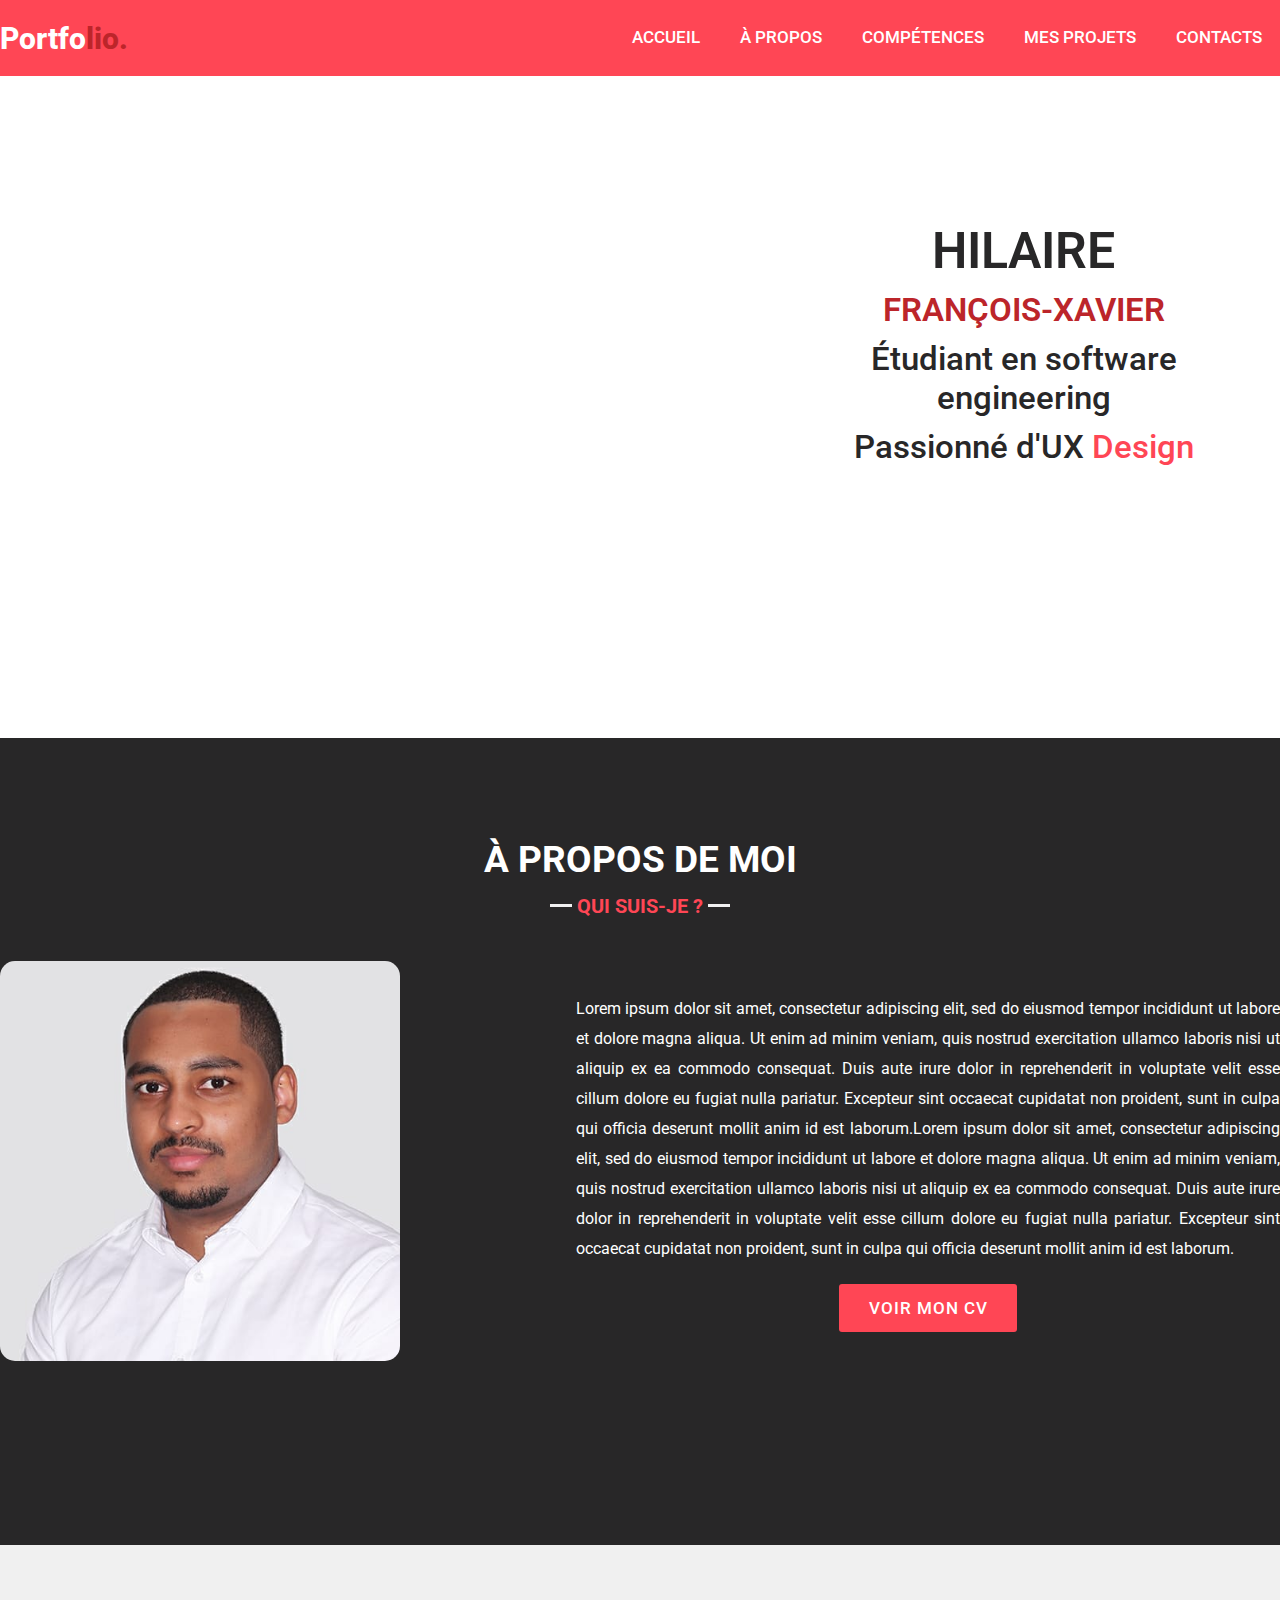
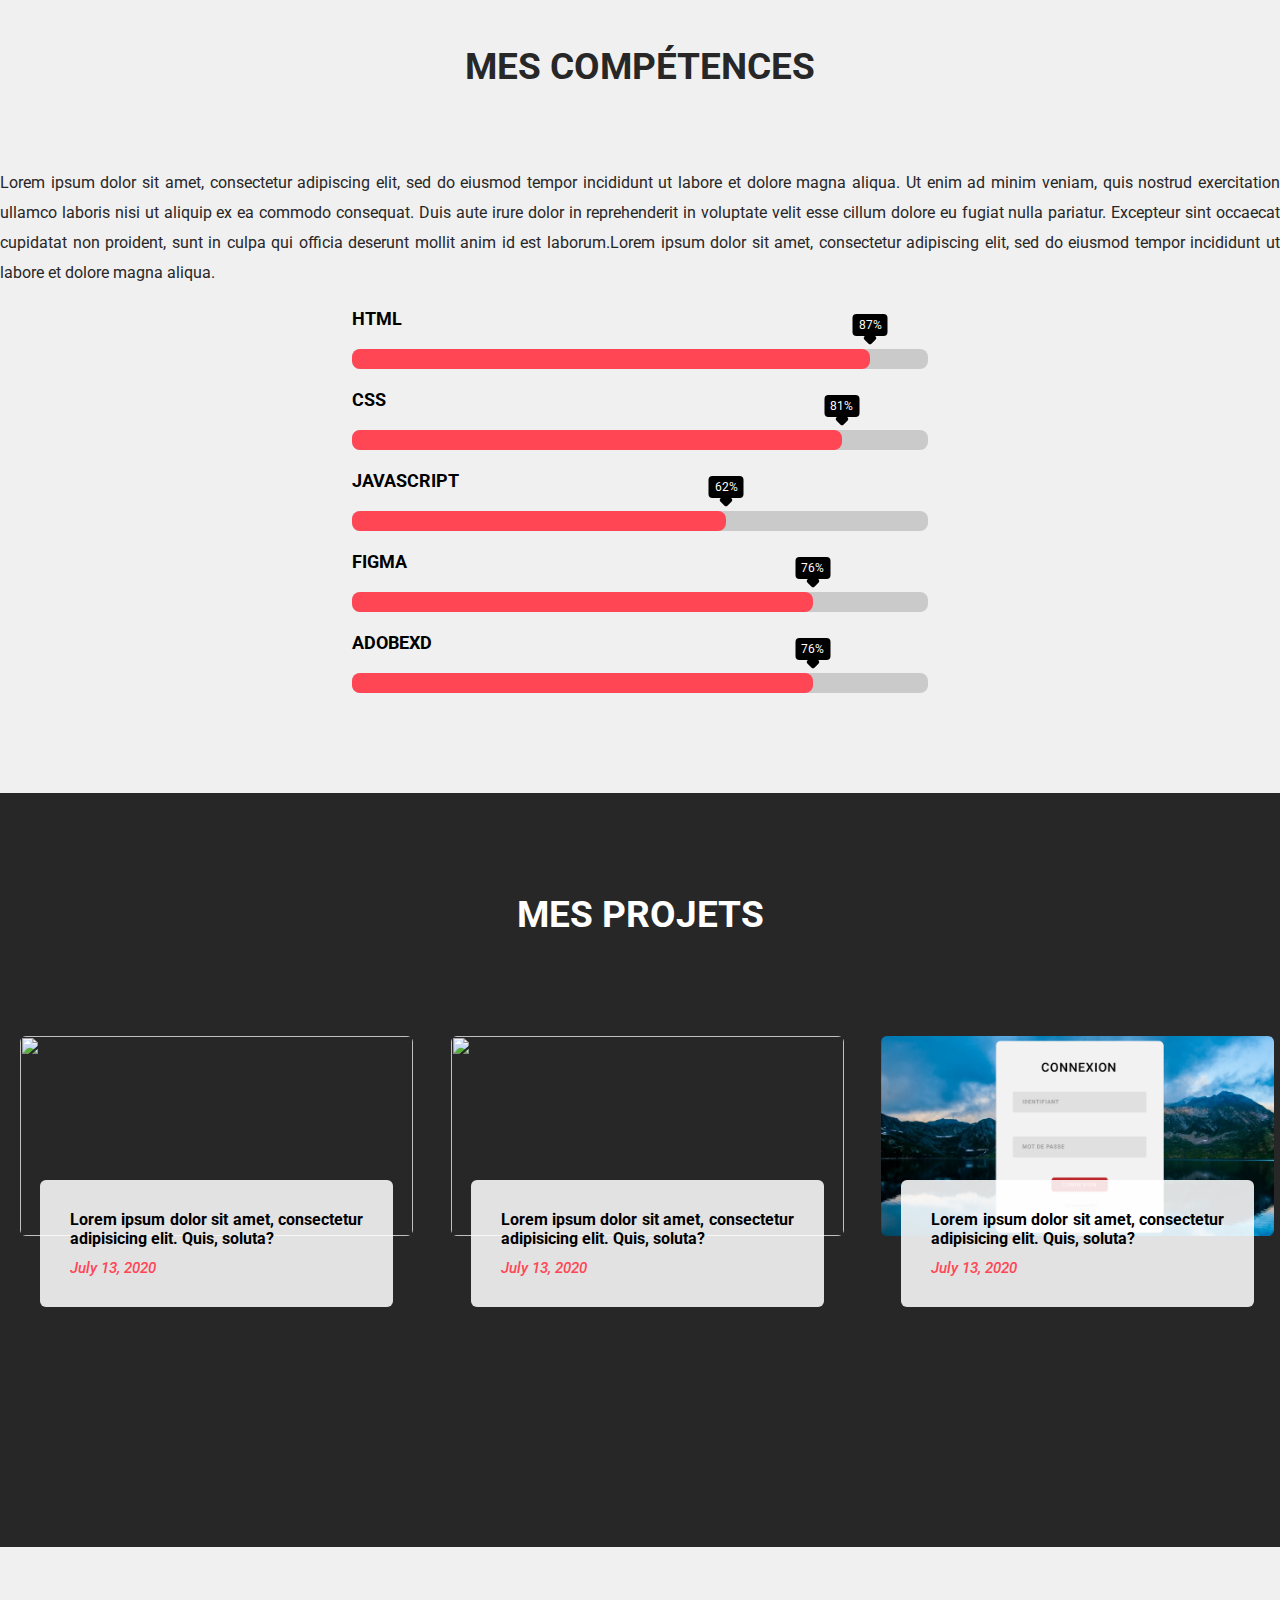
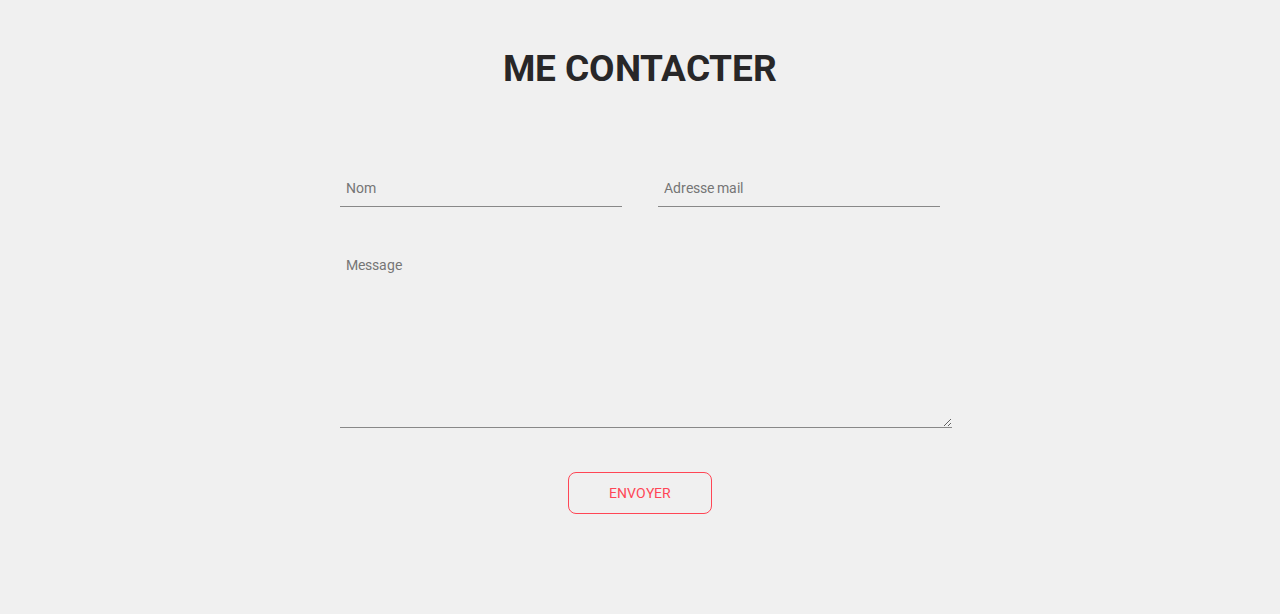
==== full screen video/index.html @ 90a34730 "init" ====
<!DOCTYPE html>
<html lang="en">
<head>
  <meta charset="UTF-8">
  <meta name="viewport" content="width=device-width, initial-scale=1.0">
  <title></title>
  <link rel="stylesheet" href="style.css">
  <link rel="stylesheet" href="https://cdnjs.cloudflare.com/ajax/libs/font-awesome/5.13.0/css/all.min.css">
  <script src="https://code.jquery.com/jquery-3.5.1.js"></script>
</head>
<body>
  <nav class="nav">
    <div class="max">
      <div class="logo"><a href="#">Portfo<span>lio.</span></a></div>
      <div class="menu">
        <ul id="bars">
          <li><a href="#">Accueil</a></li>
          <li><a href="#about">À Propos</a></li>
          <li><a href="#skill">Compétences</a></li>
          <li><a href="#project">Mes projets</a></li>
          <li><a href="#contact">Contacts</a></li>
        </ul> 
    </div>
    <div class="btn-menu"><i class="fas fa-bars"></i></div>
  </nav>

  <section class="wlcm">
    <div class="about-me-content ">
      <div class="col left2">
        <div class="adhd-top-video">
          <div class="adhd-top-video2">
              <iframe src="https://www.youtube.com/embed/MGTggPuKSJE?autoplay=1&mute=1&enablejsapi=1" frameborder="0" allowfullscreen></iframe>
         </div>
        </div>
      </div>
      <div class="col right2">
        <section class="acceuil" id="home">
          <div class="max">
            <div class="content">
              <div class="text-2"><p>Hilaire</p></div>
                  <div class="text-3"><p>François-Xavier</p></div>
                  <div class="text-1"><p>Étudiant en software engineering</p></div>
                  <div class="text-1"><p>Passionné d'UX<span> Design</span></p></div>        
              </div>      
            </div>     
          </div>
        </section>
      </div>
    </div>
  </section>

 
  

    <section class="about-me" id="about">
      <div class="max">
        <h2 class="about-title">à propos de moi</h2>
        <div class="about-me-content">
            <div class="col left"><img class="about-img" src="moi.jpeg"> </div>
            <div class="col right"> 
            <div class="txt">Lorem ipsum dolor sit amet, consectetur adipiscing elit, sed do eiusmod tempor incididunt ut labore et dolore magna aliqua. Ut enim ad minim veniam, quis nostrud exercitation ullamco laboris nisi ut aliquip ex ea commodo consequat. Duis aute irure dolor in reprehenderit in voluptate velit esse cillum dolore eu fugiat nulla pariatur. Excepteur sint occaecat cupidatat non proident, sunt in culpa qui officia deserunt mollit anim id est laborum.Lorem ipsum dolor sit amet, consectetur adipiscing elit, sed do eiusmod tempor incididunt ut labore et dolore magna aliqua. Ut enim ad minim veniam, quis nostrud exercitation ullamco laboris nisi ut aliquip ex ea commodo consequat. Duis aute irure dolor in reprehenderit in voluptate velit esse cillum dolore eu fugiat nulla pariatur. Excepteur sint occaecat cupidatat non proident, sunt in culpa qui officia deserunt mollit anim id est laborum.</div>    
              <a class="btn2" href="https://www.linkedin.com/in/hilaire-francois-xavier-382012174" type="button">Voir mon CV</a>          
            </div>
          </div>      
        </div>     
      </div>
    </section>

     <section class="my-skill" id="skill">
      <div class="max">
        <h2 class="skill-title">Mes compétences</h2>
        
          <div class="txt2">Lorem ipsum dolor sit amet, consectetur adipiscing elit, sed do eiusmod tempor incididunt ut labore et dolore magna aliqua. Ut enim ad minim veniam, quis nostrud exercitation ullamco laboris nisi ut aliquip ex ea commodo consequat. Duis aute irure dolor in reprehenderit in voluptate velit esse cillum dolore eu fugiat nulla pariatur. Excepteur sint occaecat cupidatat non proident, sunt in culpa qui officia deserunt mollit anim id est laborum.Lorem ipsum dolor sit amet, consectetur adipiscing elit, sed do eiusmod tempor incididunt ut labore et dolore magna aliqua.</div></div>
       
        
          <div class="skills">
            <div class="skill">
              <div class="skill-name">HTML</div>
              <div class="skill-bar">
                <div class="skill-per" per="90"></div>
              </div>
            </div>

            <div class="skill">
              <div class="skill-name">CSS</div>
              <div class="skill-bar">
                <div class="skill-per" per="85"></div>
              </div>
            </div>

            <div class="skill">
              <div class="skill-name">Javascript</div>
              <div class="skill-bar">
                <div class="skill-per" per="65"></div>
              </div>
            </div>

            <div class="skill">
              <div class="skill-name">Figma</div>
              <div class="skill-bar">
                <div class="skill-per" per="80"></div>
              </div>
            </div>

            <div class="skill">
              <div class="skill-name">AdobeXD</div>
              <div class="skill-bar">
                <div class="skill-per" per="80"></div>
              </div>
            </div>
          </div>   
        </div>     
    </section>

    <section class="my-project" id="project">
      <div class="max">
        <h2 class="my-project-title">Mes Projets</h2>
        <div class="blog-posts">
          <div class="post">
            <img src="2.png" alt="" class="post-img">
            <div class="post-content">
              <h3 class="my-project-def">Lorem ipsum dolor sit amet, consectetur adipisicing elit. Quis, soluta?</h3>
              <span class="date">July 13, 2020</span>
            </div>
          </div>

          <div class="post">
            <img src="3.png" alt="" class="post-img">
            <div class="post-content">
              <h3 class="my-project-def">Lorem ipsum dolor sit amet, consectetur adipisicing elit. Quis, soluta?</h3>
              <span class="date">July 13, 2020</span>
            </div>
          </div>

          <div class="post">
            <img src="4.png" alt="" class="post-img">
            <div class="post-content">
              <h3 class="my-project-def">Lorem ipsum dolor sit amet, consectetur adipisicing elit. Quis, soluta?</h3>
              <span class="date">July 13, 2020</span>
            </div>
          </div>
        </div>
      </div>
    </section>

    <section class="contact-me" id="contact">
      <div class="max"> 
        <div class="contact-section">
          <div class="inner-width">
            <h2 class="contact-me-title">Me contacter</h2>
            <input type="text" class="name" placeholder="Nom">
            <input type="email" class="email" placeholder="Adresse mail">
            <textarea rows="10" placeholder="Message" class="message"></textarea>
            <button>Envoyer</button>
          </div>
        </div>  

      </div>
    </section>
  <script type="text/javascript" src="script.js"></script>
</body>

</html>
---- full screen video/style.css ----
@import url(http://fonts.googleapis.com/css?family=Roboto:400,100,100italic,300,300ita‌​lic,400italic,500,500italic,700,700italic,900italic,900);
html, body, html * {
  font-family: 'Roboto', sans-serif;
  scroll-behavior: smooth;
}

*{
  margin: 0;
  padding: 0;
  font-family: "Open Sans";
  text-decoration: none;
}

.full-screen{
  width: 100%;
  height: 100vh;
  overflow: hidden;
  display: flex;
  align-items: center;
  justify-content: flex-start;

}

.full-screen video{
  position: absolute;
  left: 0;
  top: 0;
  width: 100%;
  height: 100%;
  object-fit: cover;
  z-index: -1;
  filter: brightness(80%);
}


.nav{
  width: 100%;
  position: fixed;
  background:  #ff4655;
  padding: 15px 0;
  z-index: 1;
}

.nav .max .logo a{
  list-style: none;
  color: #fff;
  font-size:30px;
  font-weight: 800;
}

.nav .menu li{
  list-style: none;
  display: inline-block;
  padding: 12px 18px;
}
.nav .menu li a {
  color: #fff;
  font-size: 17px;
  font-weight: 500;
  text-transform: uppercase;
  text-align: center;
}

.content{
  width: 99%;
  margin-left: auto;
  margin-right: auto;
  margin-top: 20%;
  text-align: center;

}

.wlcm{
  padding-bottom: 6%;
}
.content p{
  padding-top: 10px;
}

.menu ul li::after{
  content: '';
  width:0;
  height: 2px;
  background: #fff;
  display:block;
  margin:auto;
  transition: 1s;
}

.menu ul li:hover:after{
   width: 100%;
}

.nav .max{
  display: flex;
  align-items: center;
  justify-content: space-between;
}

.max{
  max-width: 1300px;
  margin-left: auto;
  margin-right: auto;
}


.acceuil{
  display: flex;
}



.text-1{
  color: #282728;
  
  font-size: 33px;
  font-weight: 500;
}
.text-1  span{
  color: #ff4655
}

.text-2{
  font-size: 50px;
  font-weight: 600;
  text-transform: uppercase;
  color: #282728;
  

}
.logo span{
  color: #BC252A;
}

.text-3{

  font-size: 33px;
  font-weight: 600;
  text-transform: uppercase;
  color: #BC252A;
  

}

.btn-menu{
  color: #fff;
  font-size: 23px;
  cursor: pointer;
  display: none;
}



@media(max-width: 1104px){
  .about-img{
  height: 320px;
  width: 320px;
   
  }

}

@media(max-width: 1120px){

  .btn-menu{
  display: block;
  z-index: 999;
  }
  .btn-menu i.active:before{
    content: "\f00d";
  }

  .nav .menu{
    position: fixed;
    background: #ff4655;
    height: 100vh;
    width: 100%;
    left: -100%;
    top: 0;
    text-align: center;
    padding-top: 80px;
    transition:0.6s ease-in-out;
  }

  .nav .menu.active{
    left: 0;
  }

  .nav .menu li{
    display: block;
  }

  .nav .menu li a {
    display: inline-block;
    margin: 20px 0;
    font-size: 25px;
  }

  .acceuil .content .text-1{

    font-size: 20px;

  }

  .acceuil .content .text-2{

    font-size: 35px;
    
  }

  .acceuil .content .text-3{
    font-size: 20px;
  }

  .about-me .about-me-content .col{
    width: 100%;
  }
  .max{
    max-width: 800px;
  }

  .about-me .about-me-content .left{
    display: flex;
    justify-content: center;
    margin: 0 auto 60px;

  }

   .about-me .about-me-content .right{
   flex: 100%;
  }

    .left2{
    display: flex;
    justify-content: center;
    margin: 20% auto 60px;

  }

  .right2{
   flex: 100%;
  }

  .content{
    margin-top:-20%;
  }




}


@media(max-width: 946px){

  .max{
    padding: 0 50px;
  }


}



@media(max-width: 687px){
  .acceuil .content .text-1{

    font-size: 17px;

  }

  .acceuil .content .text-2{

    font-size: 25px;
    
  }

  .acceuil .content .text-3{
    font-size: 17px;
  }  

}

.about-me{
  padding: 100px 0px;
  background-color: #282728
}

.about-me .about-title{
  position: relative;
  text-align: center;
  text-transform: uppercase;
  font-size: 37px;
  color: #fff;
  margin-bottom: 60px;
  padding-bottom: 20px;

}



.about-me .about-title::before{

  content: '';
  position: absolute;
  bottom: -6px;
  left: 50%;
  width: 180px;
  height: 3px;
  background: #F0F0F0;
  transform: translate(-50%);
}

@media(max-width: 411px){
  .about-me .about-title::before{
    bottom: 2px;
  }

}
.about-me .about-title::after{
  top: 80%;
  content: 'qui suis-je ?';
  position: absolute;
  bottom: -15px;
  left: 50%;
  font-size: 20px;
  color: #ff4655;
  padding: 5px;
  background: #282728;
  transform: translate(-50%);
}
.about-img{
  height: 400px;
  width: 400px;
  object-fit: cover;
  border-radius: 15px;
}

.about-me-content{
  display: flex;
  flex-wrap: wrap;
  justify-content: space-between;
  align-items: center;
  padding-bottom: 80px;
}

.left{
  width: 45%;
}
.right{
  width: 55%;
}

.left2{
  width: 60%;
}
.right2{
  width: 40%;
}

.txt{
  color: #fff;
  text-align: justify;
  line-height: 30px;
}

.txt2{
  color: #282728;
  text-align: justify;
  line-height: 30px;
}

.btn2 {
 
  margin-top: 20px;
  width: 150px;
  margin-right: auto;
  margin-left: auto;
  padding: 13px;
  font-size: 17px;
  font-weight: 500;
  letter-spacing: 1px;
  display: block;
  text-align: center;
  text-transform: uppercase;
  background-color: #ff4655;
  border: 1px solid transparent;
  color: #fff;
  -webkit-border-radius: 3px;
  border-radius: 3px;
  -webkit-transition: all 0.3s ease-in-out;
  -moz-transition: all 0.3s ease-in-out;
  transition: all 0.7s ease-in-out;
  outline: none;
  cursor: pointer;
}

.btn2:hover {
  background-color: #282728;
  color: #ff4655;
  border-color: #ff4655;
}


.my-skill{
  padding: 100px 0px;
  background-color: #F0F0F0;
}

.my-skill .skill-title{
  position: relative;
  text-align: center;
  text-transform: uppercase;
  font-size: 37px;
  color: #282728;
  margin-bottom: 60px;
  padding-bottom: 20px;

}

.skills{
  width: 45%;
  margin-right: auto;
  margin-left: auto;
  padding: 0 60px;
}

.skill-name{
  font-size: 18px;
  font-weight: 700;
  text-transform: uppercase;
  margin: 20px 0;
}

.skill-bar{
  height: 20px;
  background: #cacaca;
  border-radius: 8px;
}

.skill-per{
  height: 20px;
  background-color: #ff4655;
  border-radius: 8px;
  width: 0;
  transition: 1s linear;
  position: relative;
}

.skill-per::before{
  content: attr(per);
  position: absolute;
  padding: 4px 6px;
  background-color: #000;
  color: #fff;
  font-size: 12px;
  border-radius: 4px;
  top: -35px;
  right: 0;
  transform: translateX(50%);
}

.skill-per::after{
  content: '';
  position: absolute;
  width: 10px;
  height: 10px;
  background-color: #000;
  top: -16px;
  right: 0;
  transform: translateX(50%) rotate(45deg);
  border-radius: 2px;
}



.blog-posts{
  width: 98%;
  margin-left: auto;
  margin-right: auto;
  padding: 20px;
  padding-bottom: 80px;
  display: flex;
  justify-content: space-between;
  flex-wrap: wrap;
  cursor: pointer;
}

.post{
  width: calc(33.333% - 25px);
  overflow: hidden;
}

.post-img{
  width: 100%;
  height: 200px;
  border-radius: 6px;
  transition: .3s linear;
}

.post-content{
  background-color: #ffffffdd;
  margin: 0 20px;
  padding: 30px;
  border-radius: 6px;
  transform: translateY(-60px);
  transition: .3s linear;
}

.post-content h3{
  font-size: 16px;
  margin-bottom: 10px;
}

.date{
  font-size: 15px;
  font-style: italic;
  font-weight: 500;
  color: #FF4655;
}

.post:hover .post-img{
  transform: translateY(20px);
}

.post:hover .post-content{
  transform: translateY(-80px);
}

@media screen and (max-width: 1200px){
  .blog-posts{
    justify-content: center;
  }
  .post{
    width: min(600px, 100%);
  }
  .post-img{
  height: 300px;

  }

}


.my-project{
  padding: 100px 0px;
  background-color: #282728;
}

.my-project .my-project-title{
  position: relative;
  text-align: center;
  text-transform: uppercase;
  font-size: 37px;
  color: #fff;
  margin-bottom: 60px;
  padding-bottom: 20px;

}

.my-project-def{
  text-align: justify;
}



.contact-me{
  background-color: #f0f0f0;

}

.contact-section{
  padding: 100px 0;
  text-align: center;
}

.inner-width{
  max-width: 600px;
  margin: auto;
  padding: 0 20px;
}

.contact-section h2{
  position: relative;
  text-align: center;
  text-transform: uppercase;
  font-size: 37px;
  color: #282728;
  margin-bottom: 60px;
  padding-bottom: 20px;
}

.name,.email,.message{
  background: none;
  border:none;
  outline: none;
  border-bottom: 1px solid;
  color: #888;
  padding: 10px 6px;
  font-size: 14px;
  margin-bottom: 40px;
}

.name{
  float: left;
  width: 270px;
}

.email{
  float: right;
  width: 270px;
}

.message{
  min-width: 100%;
  max-width: 100%;
}


.contact-section button{
  background: none;
  color: #ff4655;
  border: 1px solid #ff4655;
  padding: 12px 40px;
  border-radius: 8px;
  text-transform: uppercase;
  font-size: 14px;
  transition: 0.4s linear;
  cursor: pointer;
}

.contact-section button:hover{
  background: #ff4655;
  color: #fff;
}


@media screen and (max-width:600px){
  .name,.email{
    width: 100%;
  }
}


.adhd-top-video {
    width: 100%;
    height: 100%;
    max-width: 1034px;
    max-height: 543px;
    padding-top: 5%;
    margin: 0 auto;
}
.adhd-top-video .adhd-top-video2 {
    position: relative;
    padding-top: 25px;
    padding-bottom: 67.5%;
    height: 0;
}
.adhd-top-video iframe {
    box-sizing: border-box;
    background: url(https://www.adhdcentre.co.uk/wp-content/uploads/2018/02/macbook.png) center center no-repeat;
    background-size: contain;
    padding: 11.9% 15.5% 14.8%;
    position: absolute;
    top: 0;
    left: 0;
    width: 100%;
    height: 100%;
}
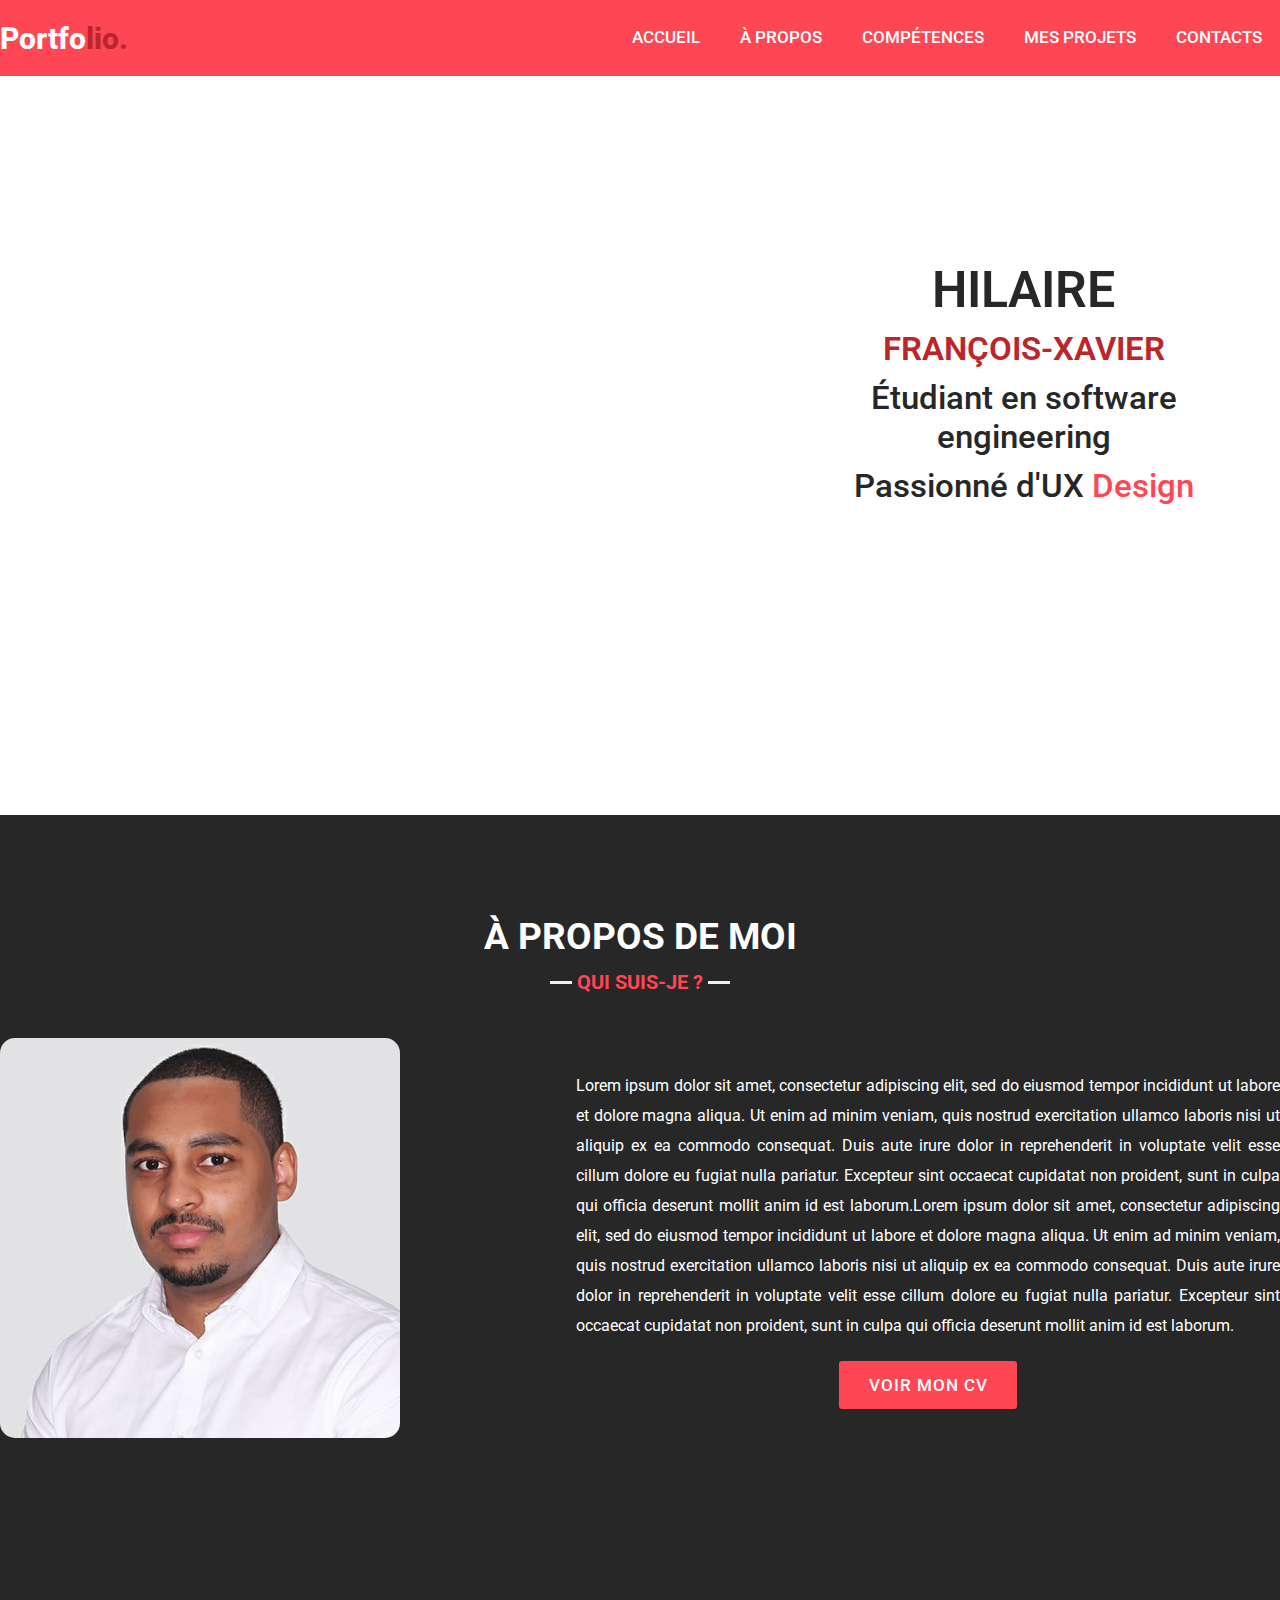
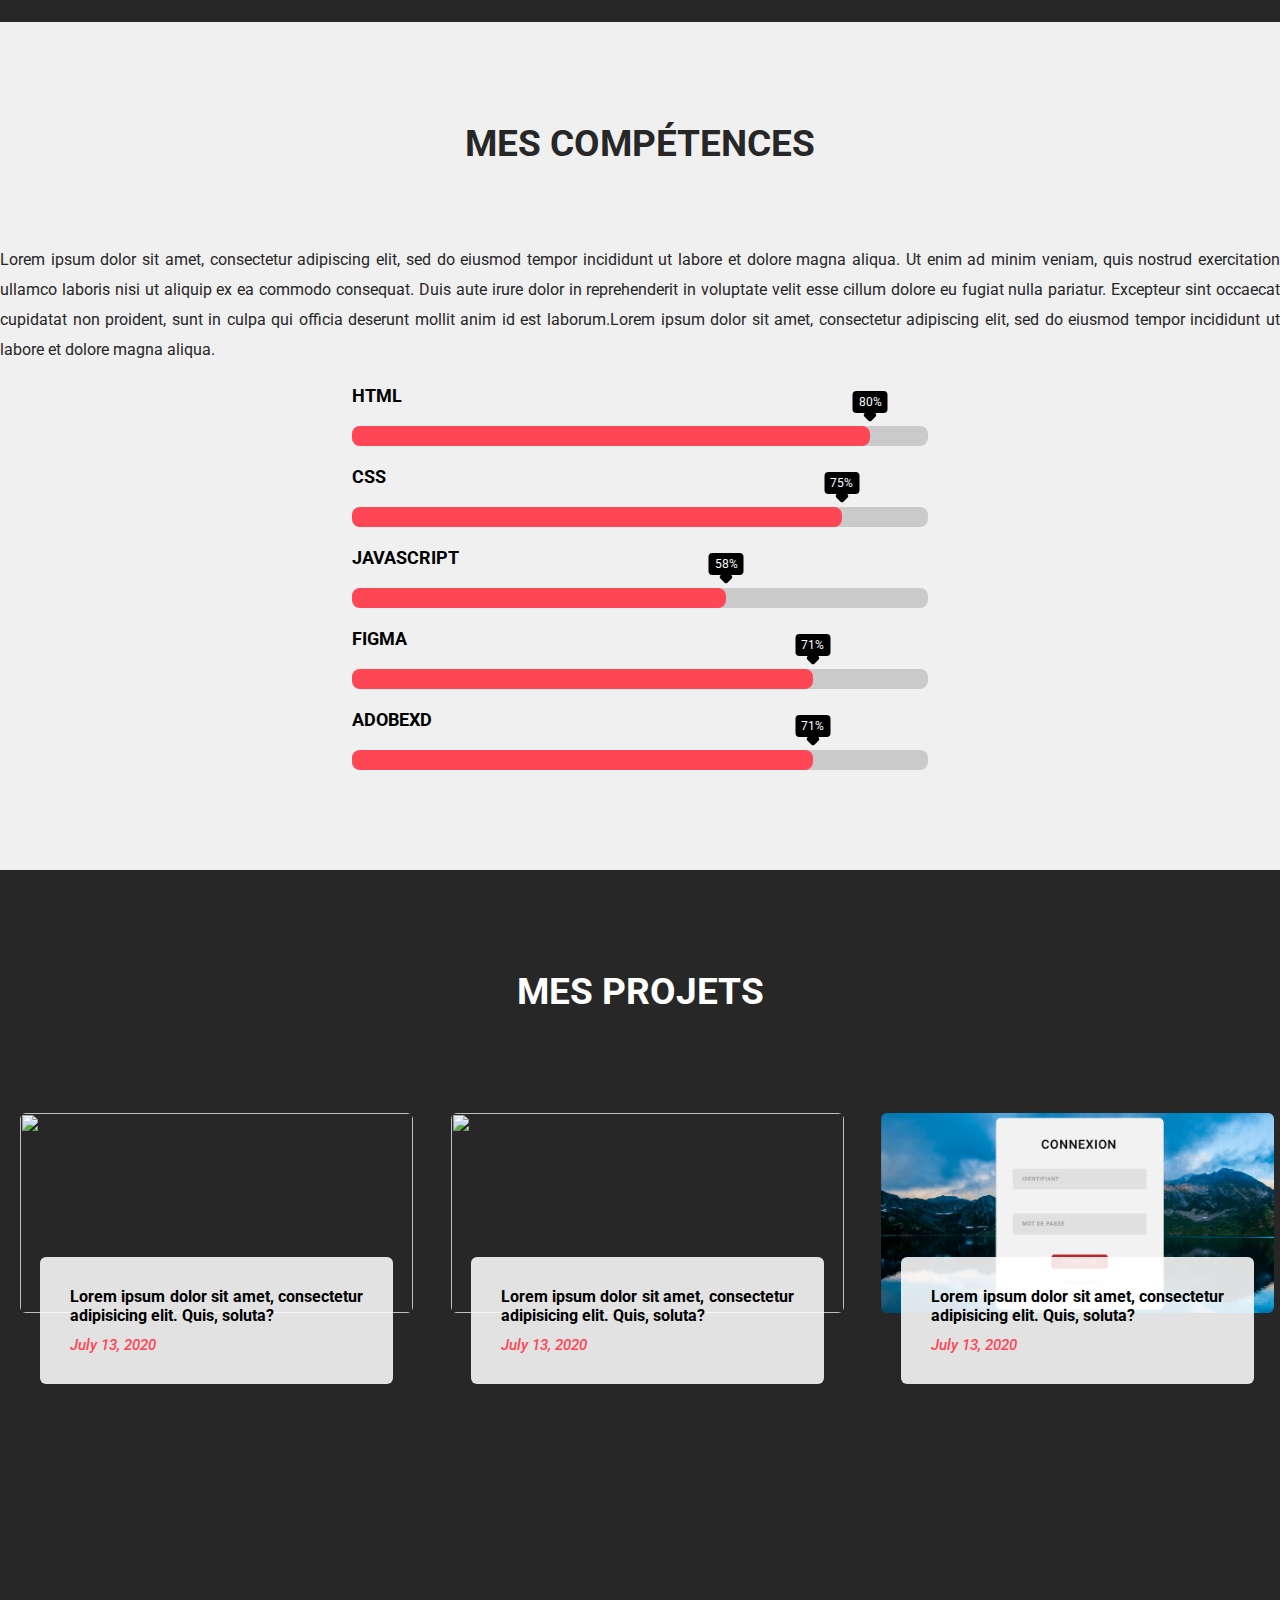
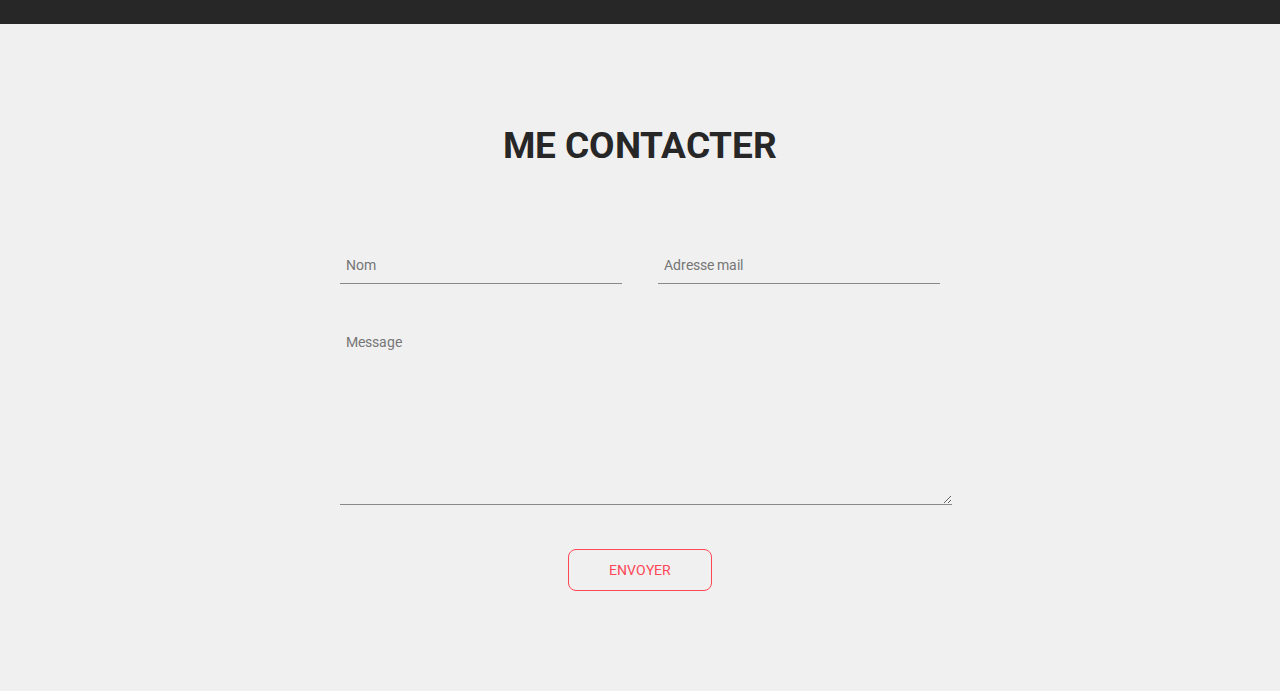
==== commit 6af955c4: "title" ====
--- a/full screen video/index.html
+++ b/full screen video/index.html
@@ -1,9 +1,9 @@
 <!DOCTYPE html>
-<html lang="en">
+<html lang="fr">
 <head>
   <meta charset="UTF-8">
   <meta name="viewport" content="width=device-width, initial-scale=1.0">
-  <title></title>
+  <title>HILAIRE François-Xavier</title>
   <link rel="stylesheet" href="style.css">
   <link rel="stylesheet" href="https://cdnjs.cloudflare.com/ajax/libs/font-awesome/5.13.0/css/all.min.css">
   <script src="https://code.jquery.com/jquery-3.5.1.js"></script>
--- a/full screen video/style.css
+++ b/full screen video/style.css
@@ -233,7 +233,7 @@
     .left2{
     display: flex;
     justify-content: center;
-    margin: 20% auto 60px;
+    margin: 10% auto 60px;
 
   }
 
@@ -647,7 +647,7 @@
     height: 100%;
     max-width: 1034px;
     max-height: 543px;
-    padding-top: 5%;
+    padding-top: 15%;
     margin: 0 auto;
 }
 .adhd-top-video .adhd-top-video2 {
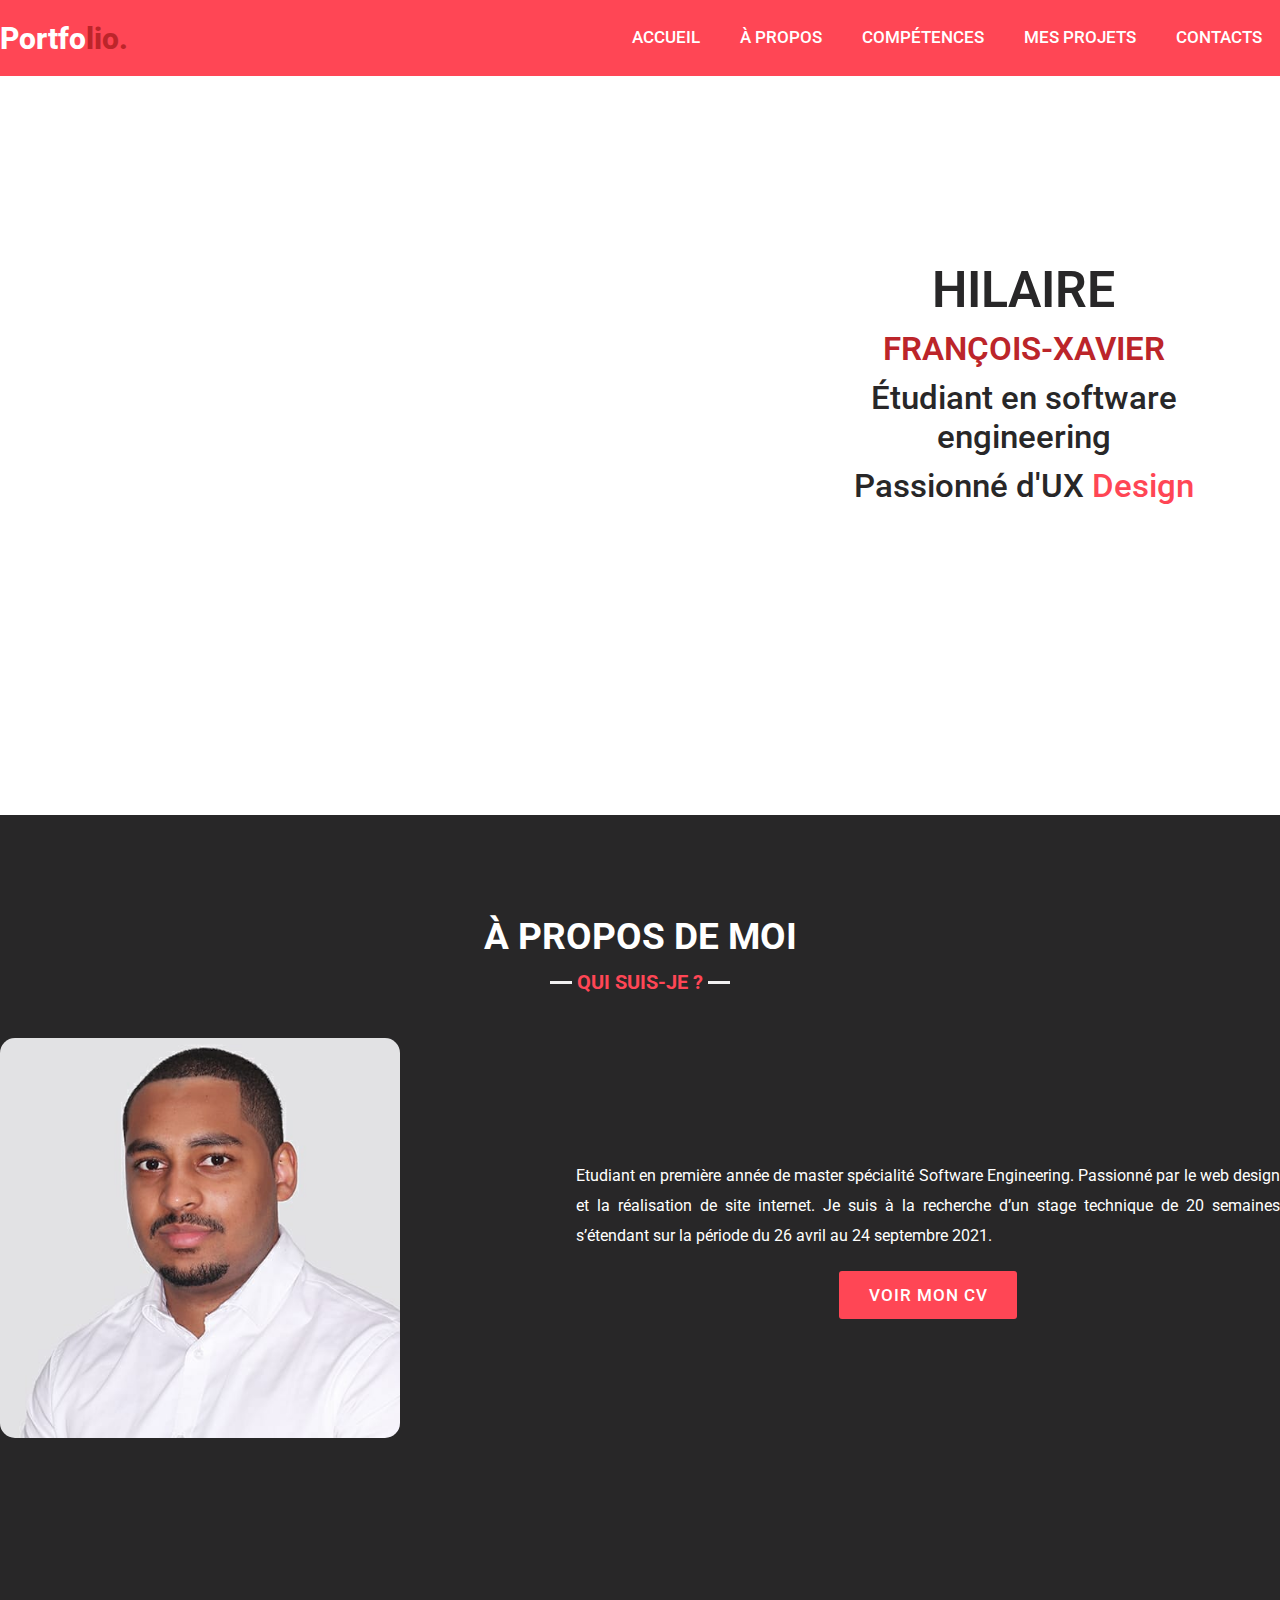
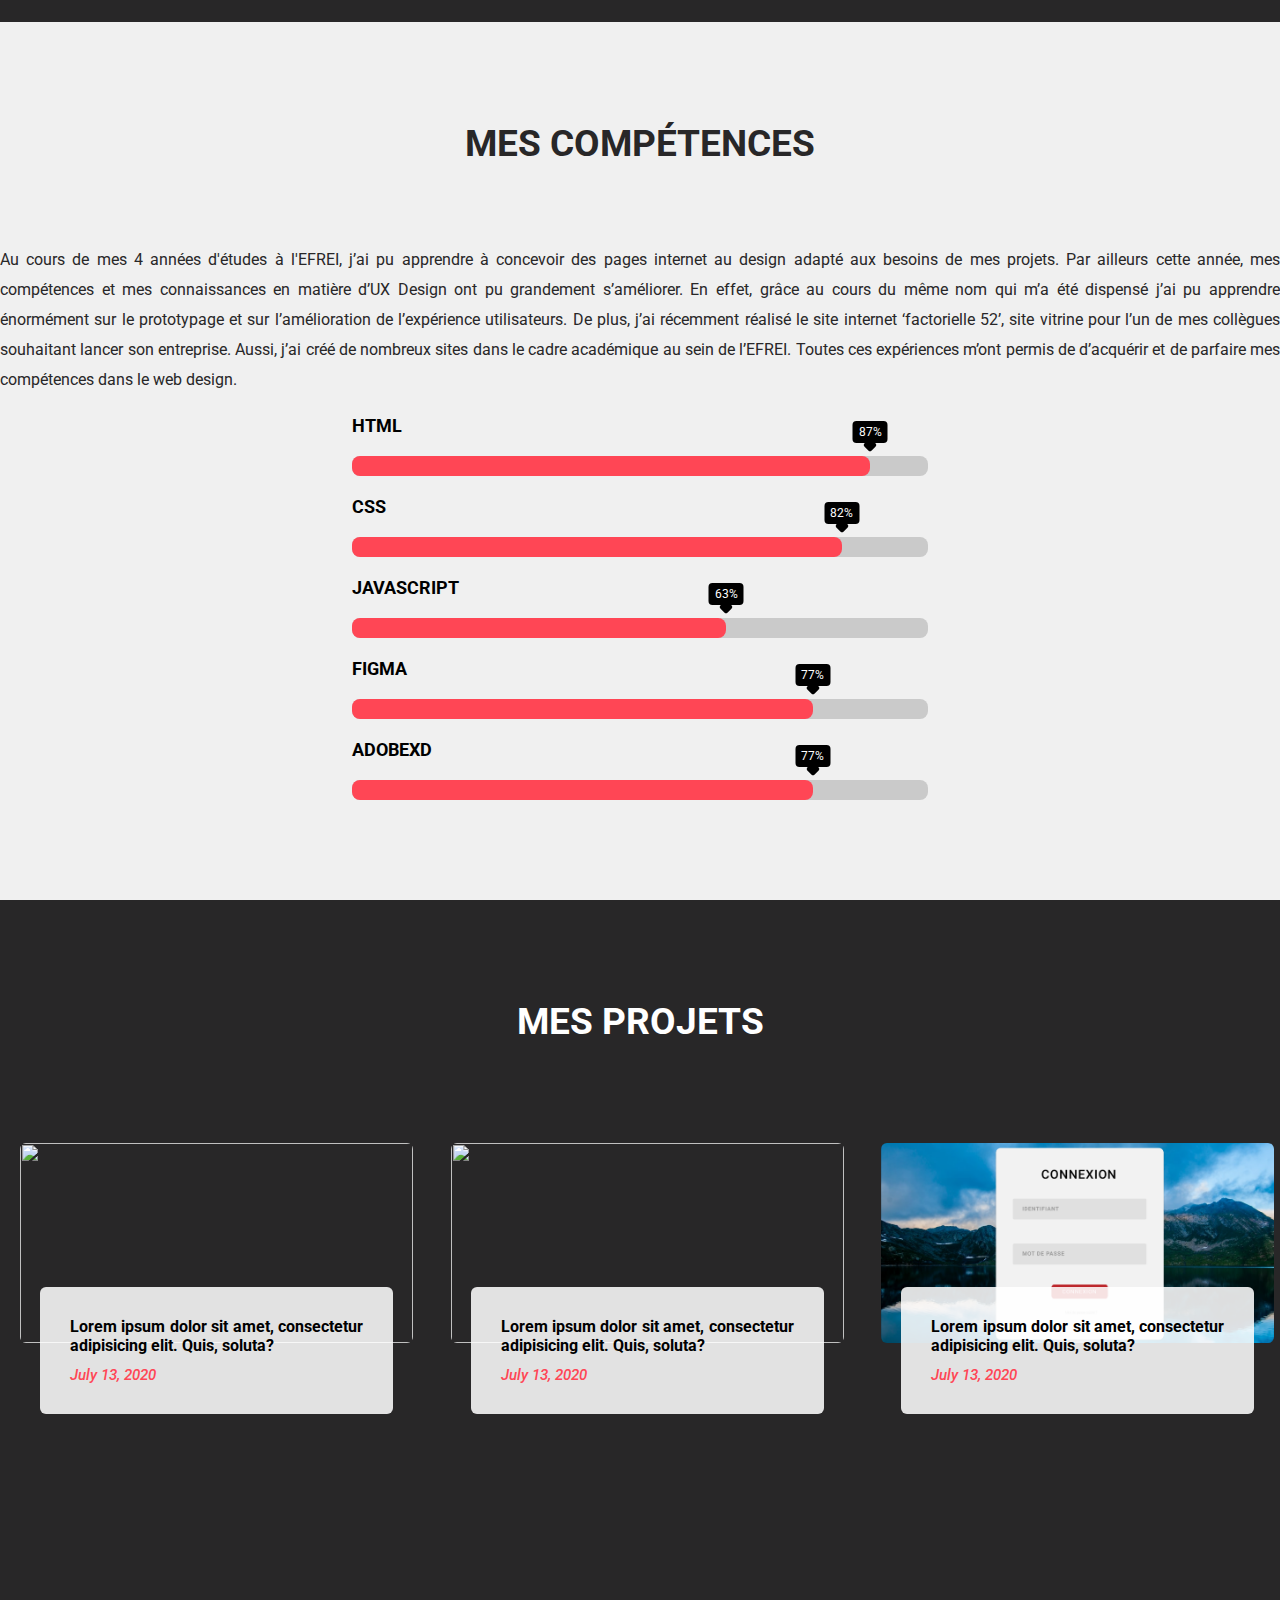
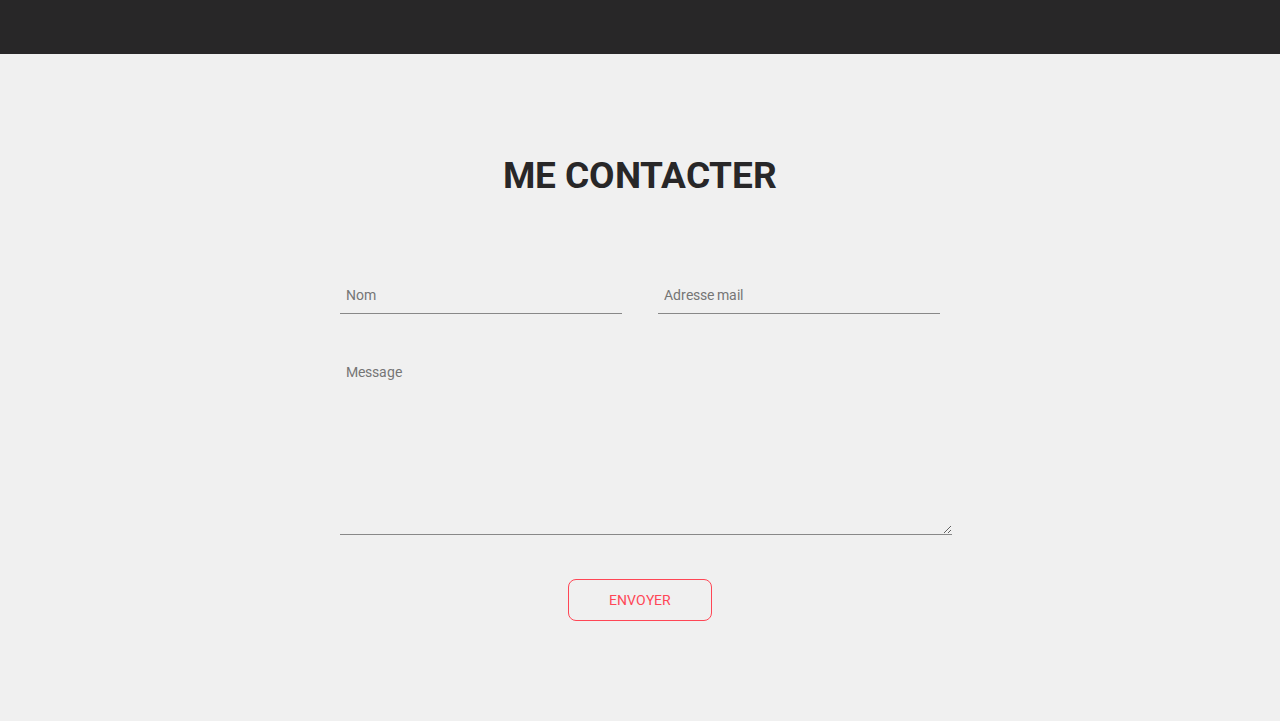
==== commit c0e8c37d: "add text" ====
--- a/full screen video/index.html
+++ b/full screen video/index.html
@@ -58,7 +58,7 @@
         <div class="about-me-content">
             <div class="col left"><img class="about-img" src="moi.jpeg"> </div>
             <div class="col right"> 
-            <div class="txt">Lorem ipsum dolor sit amet, consectetur adipiscing elit, sed do eiusmod tempor incididunt ut labore et dolore magna aliqua. Ut enim ad minim veniam, quis nostrud exercitation ullamco laboris nisi ut aliquip ex ea commodo consequat. Duis aute irure dolor in reprehenderit in voluptate velit esse cillum dolore eu fugiat nulla pariatur. Excepteur sint occaecat cupidatat non proident, sunt in culpa qui officia deserunt mollit anim id est laborum.Lorem ipsum dolor sit amet, consectetur adipiscing elit, sed do eiusmod tempor incididunt ut labore et dolore magna aliqua. Ut enim ad minim veniam, quis nostrud exercitation ullamco laboris nisi ut aliquip ex ea commodo consequat. Duis aute irure dolor in reprehenderit in voluptate velit esse cillum dolore eu fugiat nulla pariatur. Excepteur sint occaecat cupidatat non proident, sunt in culpa qui officia deserunt mollit anim id est laborum.</div>    
+            <div class="txt">Etudiant en première année de master spécialité Software Engineering. Passionné par le web design et la réalisation de site internet. Je suis à la recherche d’un stage technique de 20 semaines s’étendant sur la période du 26 avril au 24 septembre 2021.</div>    
               <a class="btn2" href="https://www.linkedin.com/in/hilaire-francois-xavier-382012174" type="button">Voir mon CV</a>          
             </div>
           </div>      
@@ -70,7 +70,7 @@
       <div class="max">
         <h2 class="skill-title">Mes compétences</h2>
         
-          <div class="txt2">Lorem ipsum dolor sit amet, consectetur adipiscing elit, sed do eiusmod tempor incididunt ut labore et dolore magna aliqua. Ut enim ad minim veniam, quis nostrud exercitation ullamco laboris nisi ut aliquip ex ea commodo consequat. Duis aute irure dolor in reprehenderit in voluptate velit esse cillum dolore eu fugiat nulla pariatur. Excepteur sint occaecat cupidatat non proident, sunt in culpa qui officia deserunt mollit anim id est laborum.Lorem ipsum dolor sit amet, consectetur adipiscing elit, sed do eiusmod tempor incididunt ut labore et dolore magna aliqua.</div></div>
+          <div class="txt2">Au cours de mes 4 années d'études à l'EFREI, j’ai pu apprendre à concevoir des pages internet au design adapté aux besoins de mes projets. Par ailleurs cette année, mes compétences et mes connaissances en matière d’UX Design ont pu grandement s’améliorer. En effet, grâce au cours du même nom qui m’a été dispensé j’ai pu apprendre énormément sur le prototypage et sur l’amélioration de l’expérience utilisateurs. De plus, j’ai récemment réalisé le site internet ‘factorielle 52’, site vitrine pour l’un de mes collègues souhaitant lancer son entreprise. Aussi, j’ai créé de nombreux sites dans le cadre académique au sein de l’EFREI. Toutes ces expériences m’ont permis de d’acquérir et de parfaire mes compétences dans le web design.</div></div>
        
         
           <div class="skills">
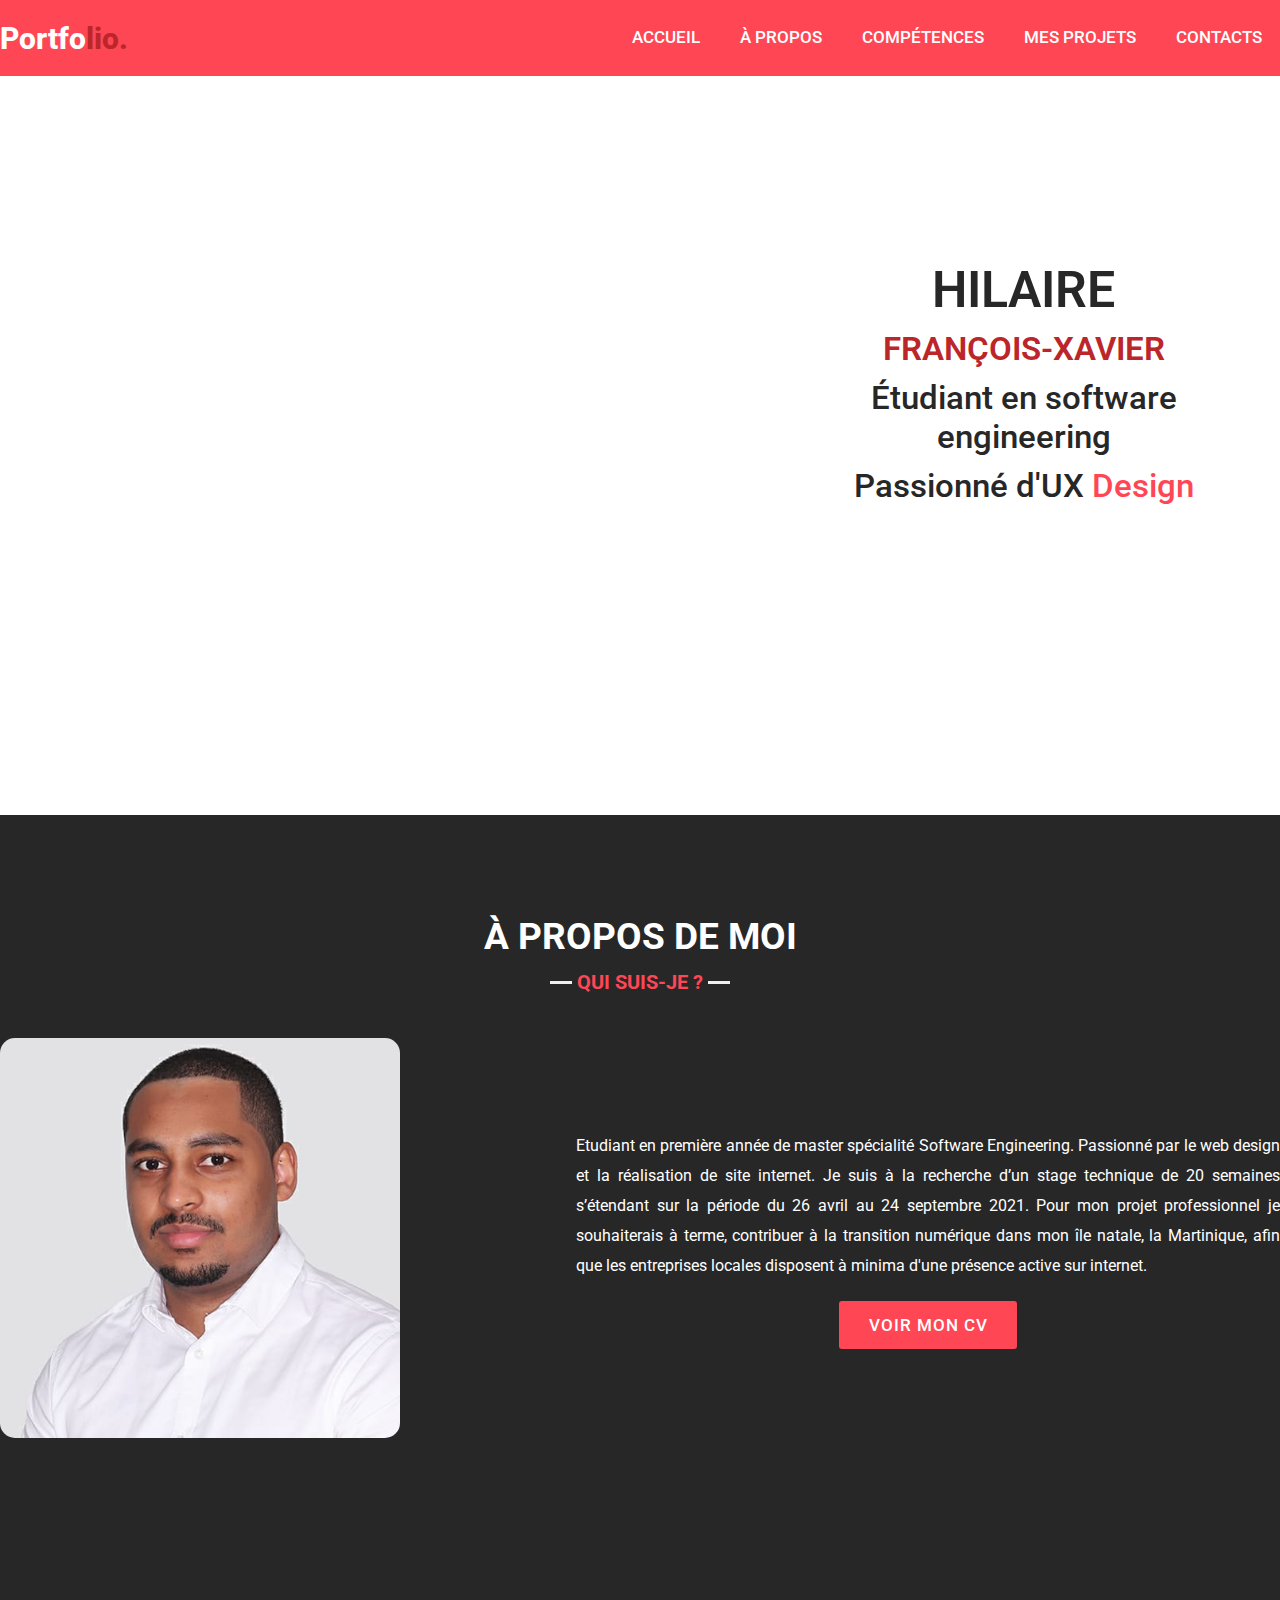
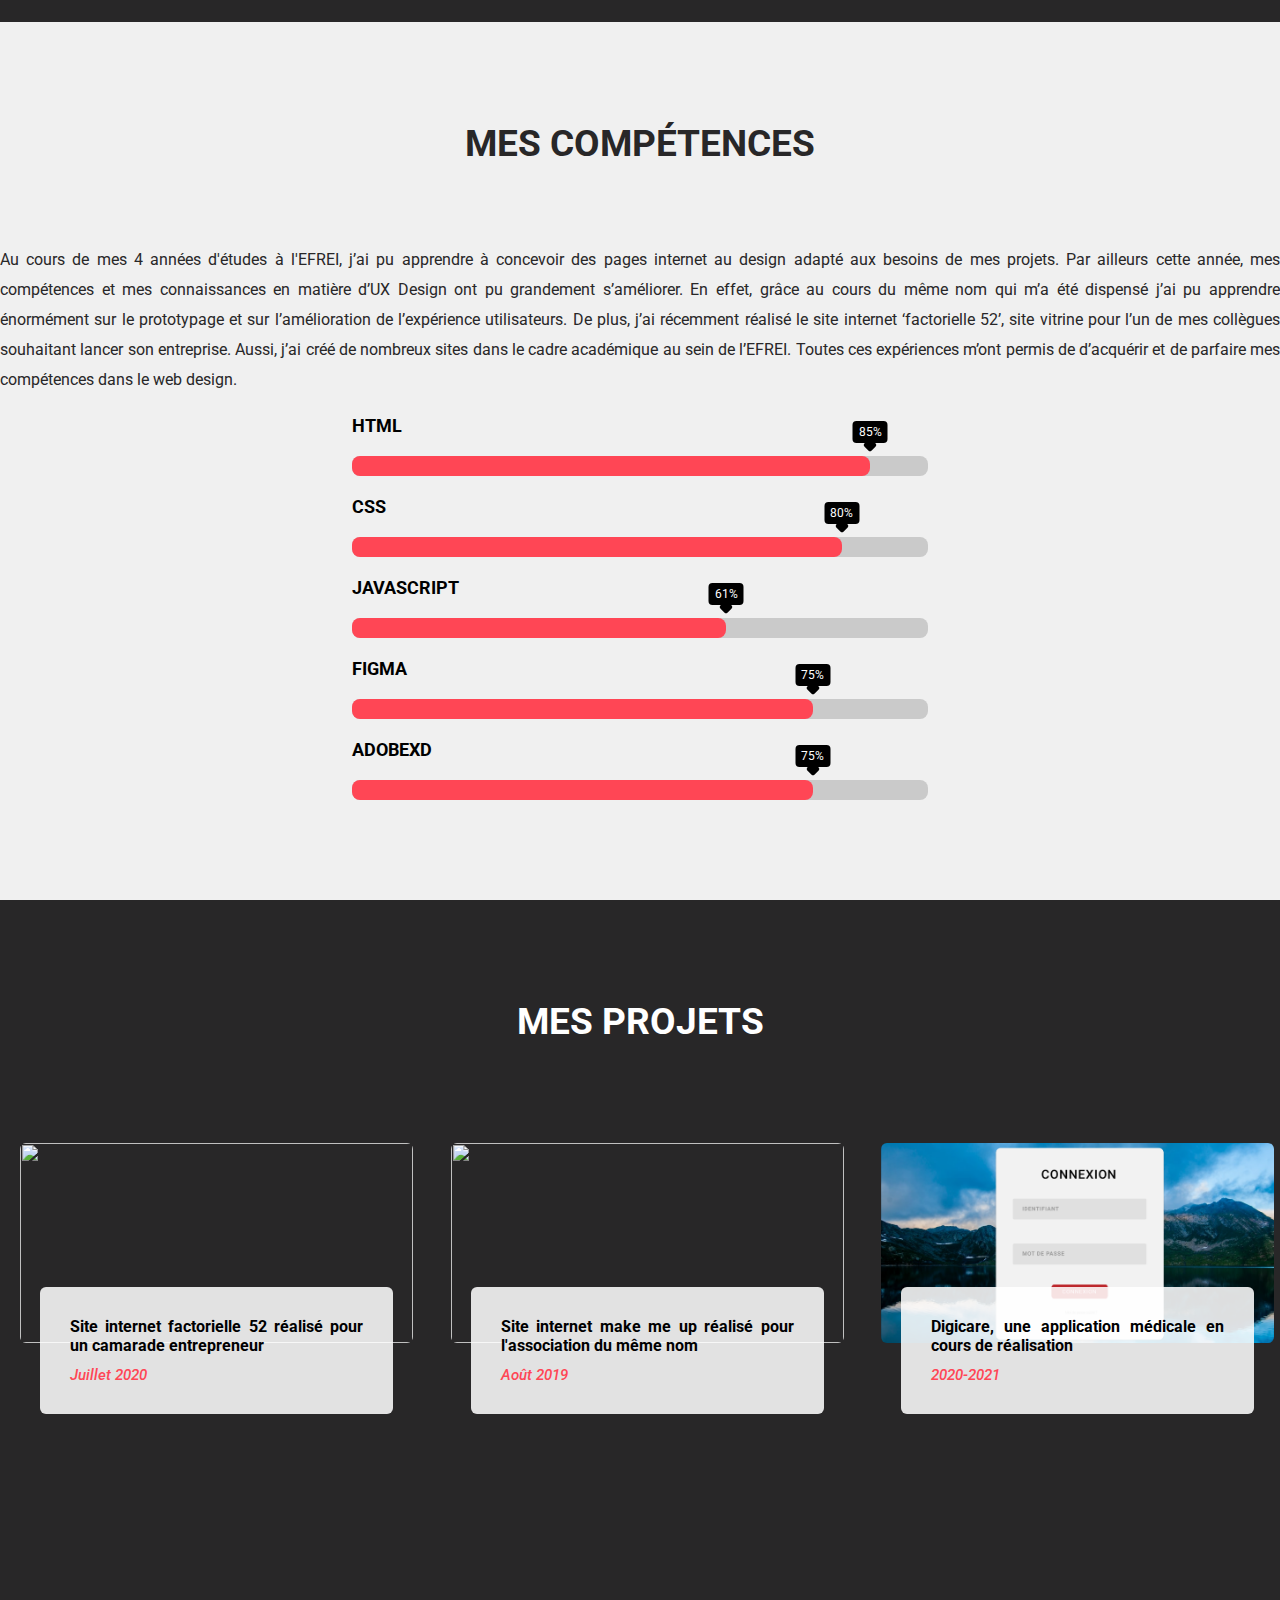
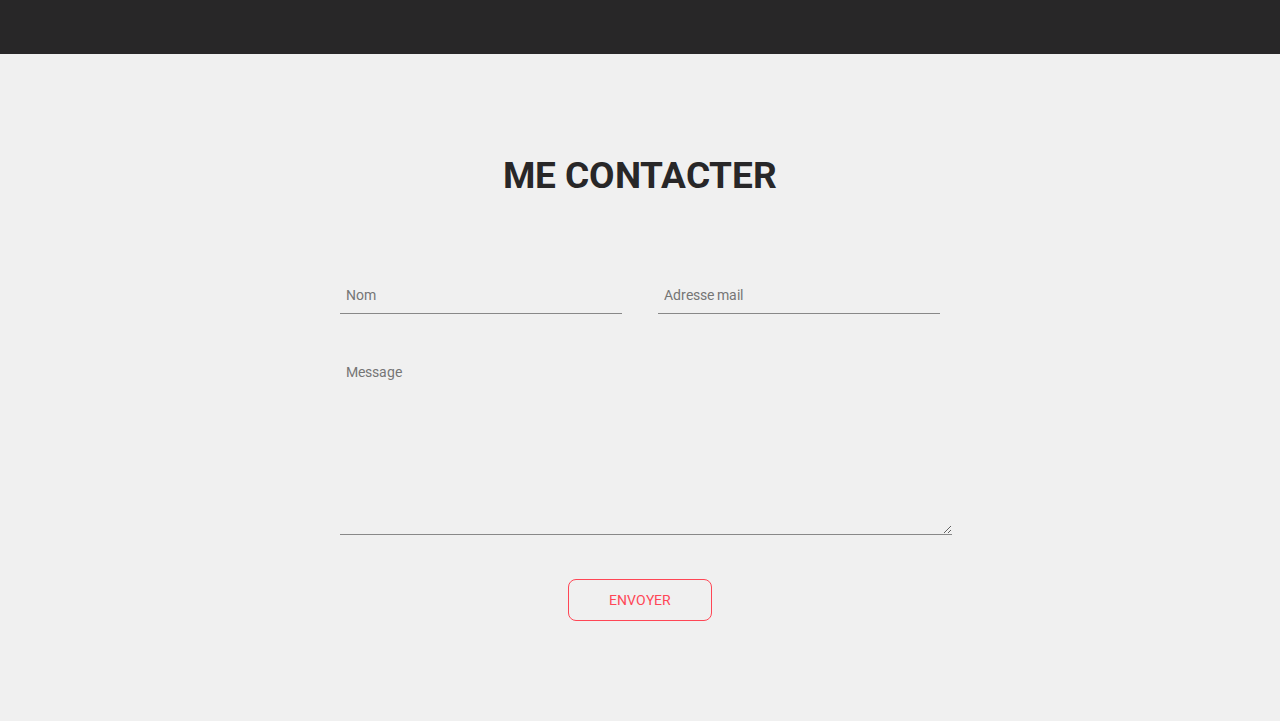
==== commit a2ae999c: "text modification" ====
--- a/full screen video/index.html
+++ b/full screen video/index.html
@@ -58,7 +58,7 @@
         <div class="about-me-content">
             <div class="col left"><img class="about-img" src="moi.jpeg"> </div>
             <div class="col right"> 
-            <div class="txt">Etudiant en première année de master spécialité Software Engineering. Passionné par le web design et la réalisation de site internet. Je suis à la recherche d’un stage technique de 20 semaines s’étendant sur la période du 26 avril au 24 septembre 2021.</div>    
+            <div class="txt">Etudiant en première année de master spécialité Software Engineering. Passionné par le web design et la réalisation de site internet. Je suis à la recherche d’un stage technique de 20 semaines s’étendant sur la période du 26 avril au 24 septembre 2021. Pour mon projet professionnel je souhaiterais à terme, contribuer à la transition numérique dans mon île natale, la Martinique, afin que les entreprises locales disposent à minima d'une présence active sur internet.</div>    
               <a class="btn2" href="https://www.linkedin.com/in/hilaire-francois-xavier-382012174" type="button">Voir mon CV</a>          
             </div>
           </div>      
@@ -70,7 +70,7 @@
       <div class="max">
         <h2 class="skill-title">Mes compétences</h2>
         
-          <div class="txt2">Au cours de mes 4 années d'études à l'EFREI, j’ai pu apprendre à concevoir des pages internet au design adapté aux besoins de mes projets. Par ailleurs cette année, mes compétences et mes connaissances en matière d’UX Design ont pu grandement s’améliorer. En effet, grâce au cours du même nom qui m’a été dispensé j’ai pu apprendre énormément sur le prototypage et sur l’amélioration de l’expérience utilisateurs. De plus, j’ai récemment réalisé le site internet ‘factorielle 52’, site vitrine pour l’un de mes collègues souhaitant lancer son entreprise. Aussi, j’ai créé de nombreux sites dans le cadre académique au sein de l’EFREI. Toutes ces expériences m’ont permis de d’acquérir et de parfaire mes compétences dans le web design.</div></div>
+          <div class="txt2">Au cours de mes 4 années d'études à l'EFREI, j’ai pu apprendre à concevoir des pages internet au design adapté aux besoins de mes projets. Par ailleurs cette année, mes compétences et mes connaissances en matière d’UX Design ont pu grandement s’améliorer. En effet, grâce au cours du même nom qui m’a été dispensé j’ai pu apprendre énormément sur le prototypage et sur l’amélioration de l’expérience utilisateurs. De plus, j’ai récemment réalisé le site internet ‘factorielle 52’, site vitrine pour l’un de mes collègues souhaitant lancer son entreprise. Aussi, j’ai créé de nombreux sites dans le cadre académique au sein de l’EFREI. Toutes ces expériences m’ont permis de d’acquérir et de parfaire mes compétences dans le web design.</div>
        
         
           <div class="skills">
@@ -119,24 +119,24 @@
           <div class="post">
             <img src="2.png" alt="" class="post-img">
             <div class="post-content">
-              <h3 class="my-project-def">Lorem ipsum dolor sit amet, consectetur adipisicing elit. Quis, soluta?</h3>
-              <span class="date">July 13, 2020</span>
+              <h3 class="my-project-def">Site internet factorielle 52 réalisé pour un camarade entrepreneur</h3>
+              <span class="date"> Juillet 2020</span>
             </div>
           </div>
 
           <div class="post">
             <img src="3.png" alt="" class="post-img">
             <div class="post-content">
-              <h3 class="my-project-def">Lorem ipsum dolor sit amet, consectetur adipisicing elit. Quis, soluta?</h3>
-              <span class="date">July 13, 2020</span>
+              <h3 class="my-project-def">Site internet make me up réalisé pour l'association du même nom</h3>
+              <span class="date">Août 2019</span>
             </div>
           </div>
 
           <div class="post">
             <img src="4.png" alt="" class="post-img">
             <div class="post-content">
-              <h3 class="my-project-def">Lorem ipsum dolor sit amet, consectetur adipisicing elit. Quis, soluta?</h3>
-              <span class="date">July 13, 2020</span>
+              <h3 class="my-project-def">Digicare, une application médicale en cours de réalisation</h3>
+              <span class="date">2020-2021</span>
             </div>
           </div>
         </div>
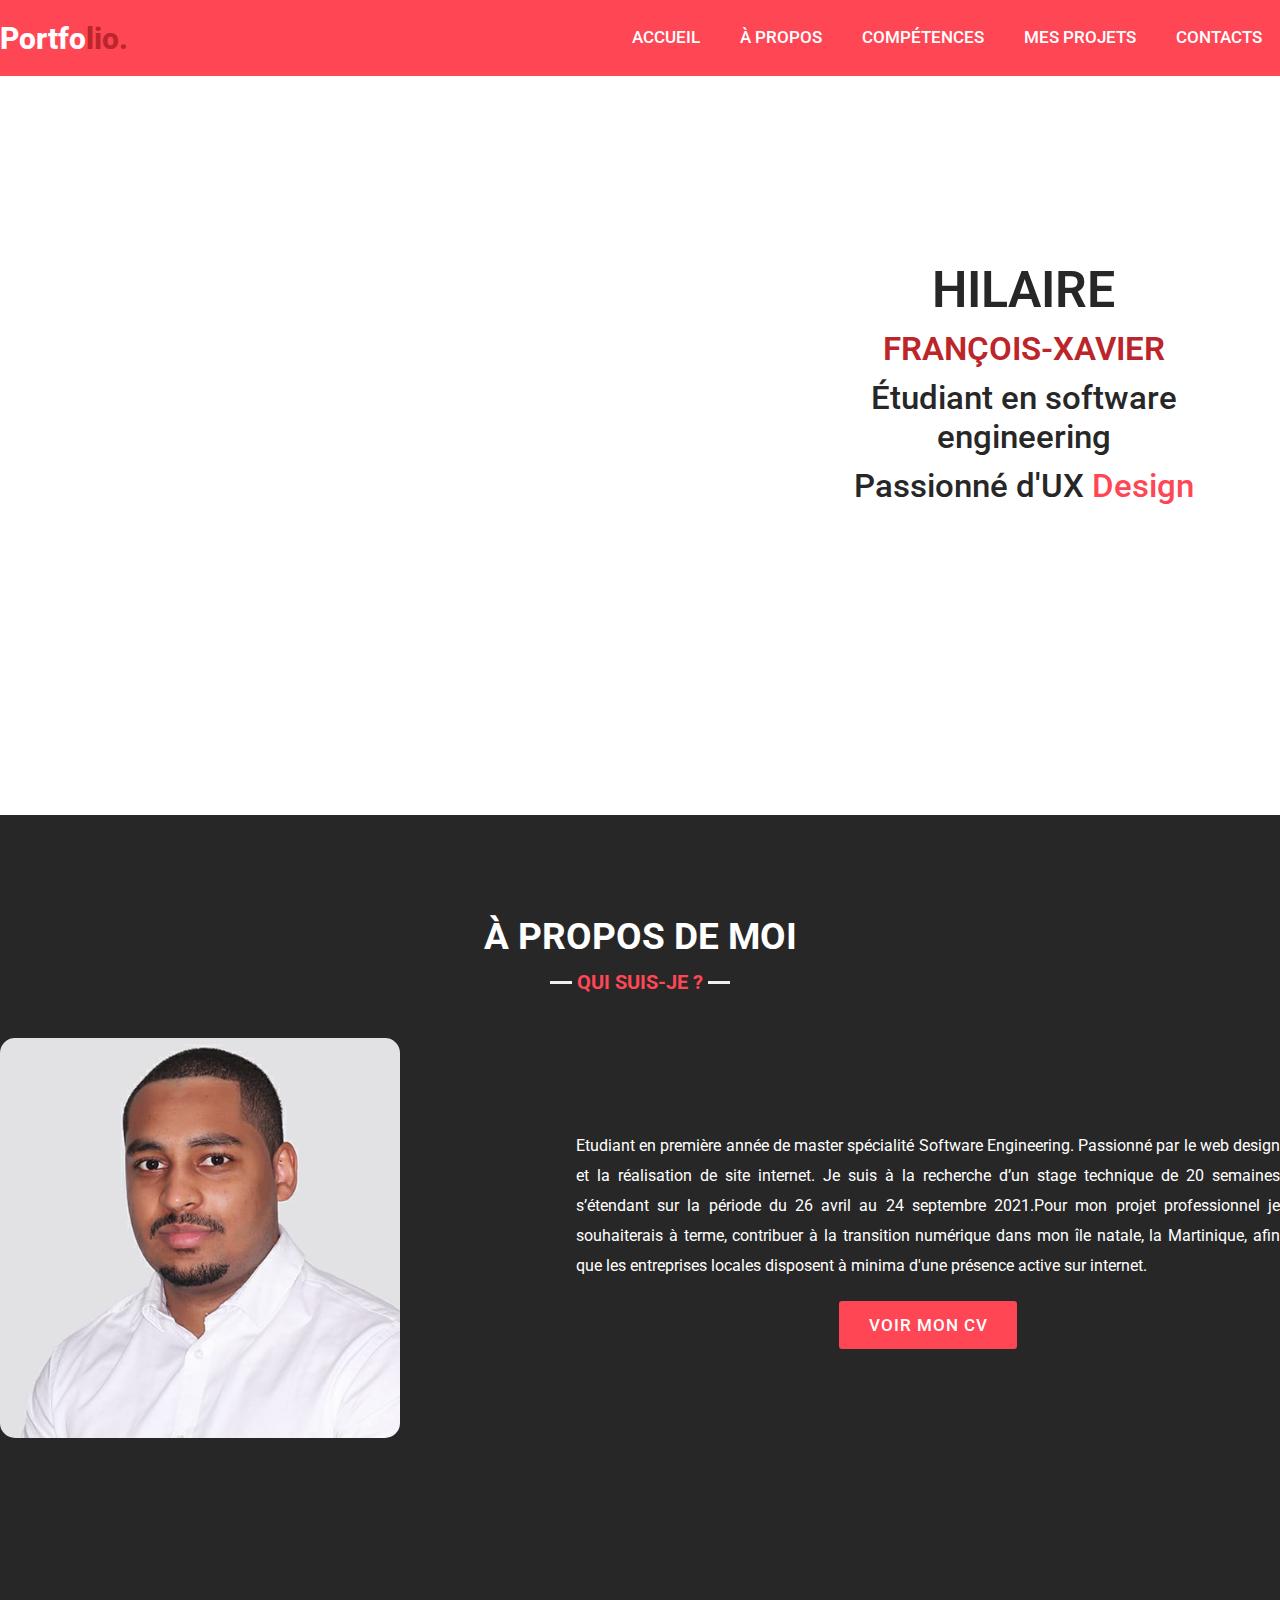
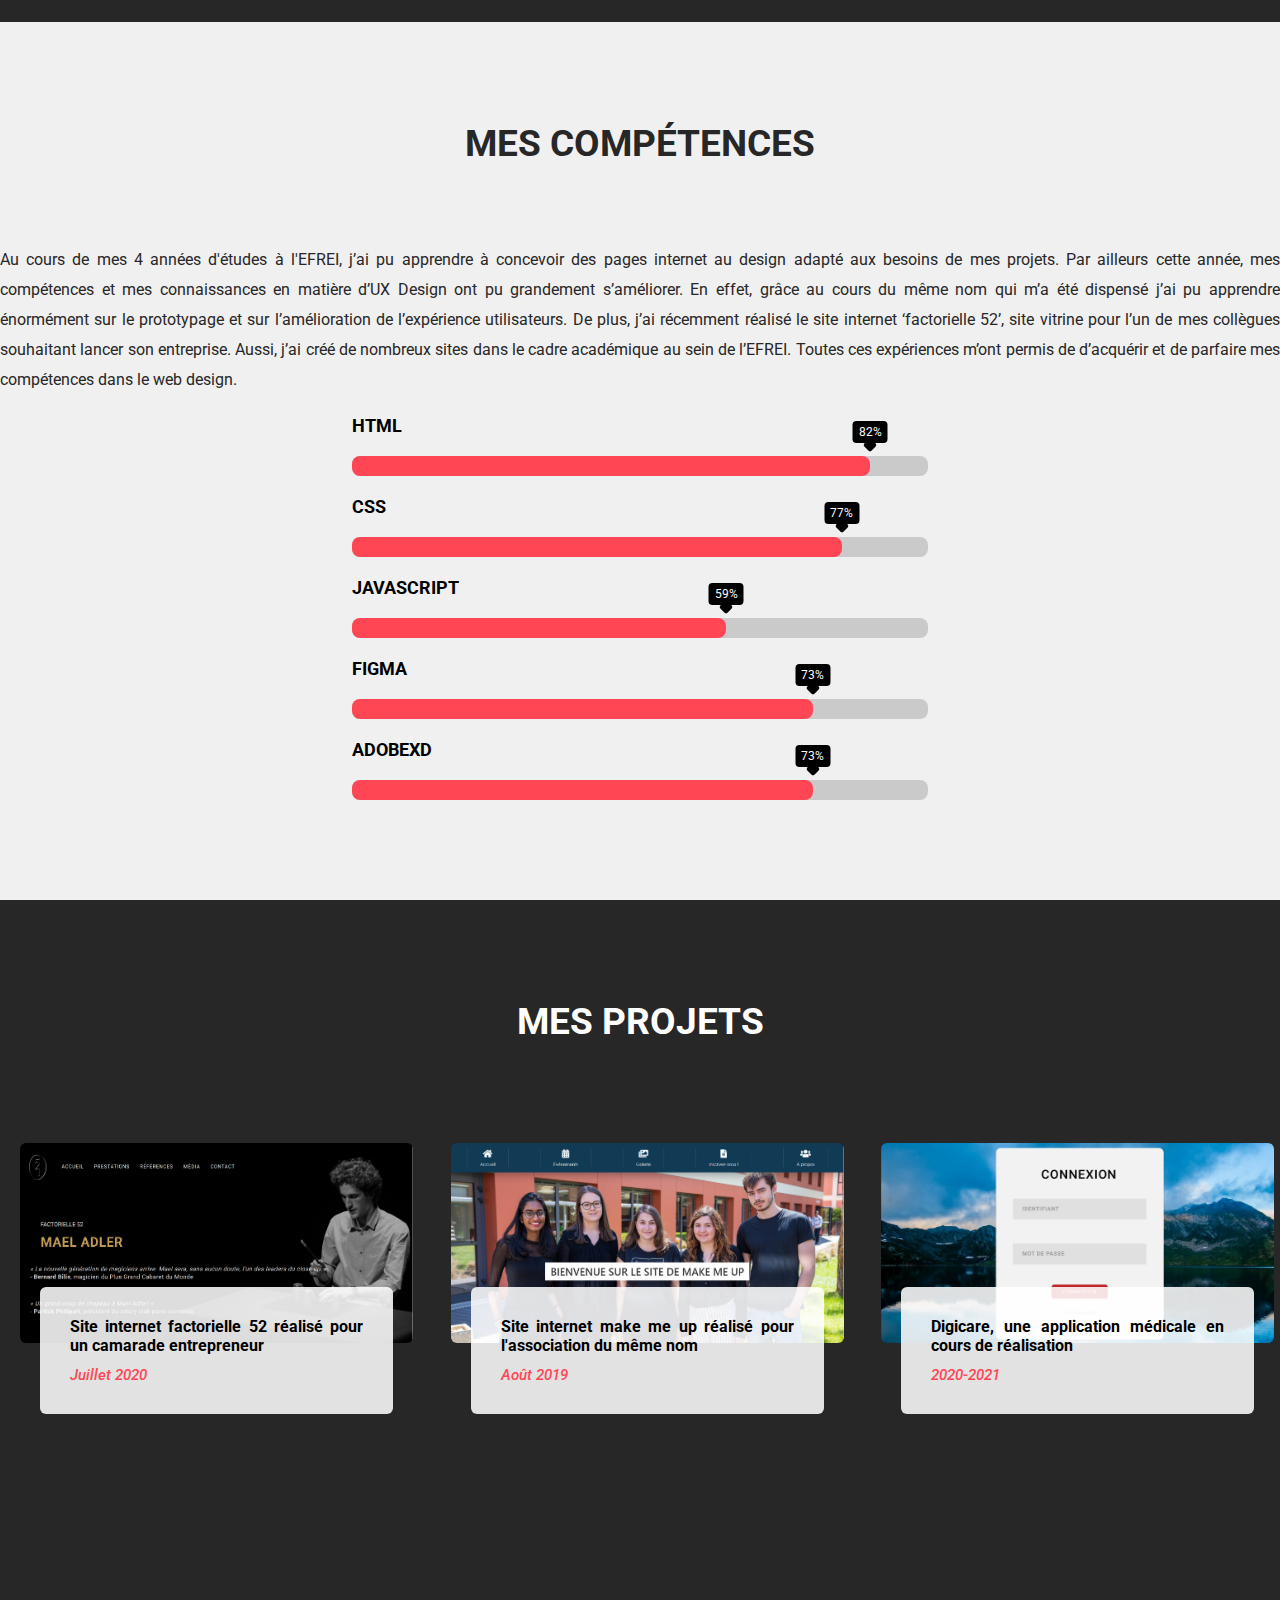
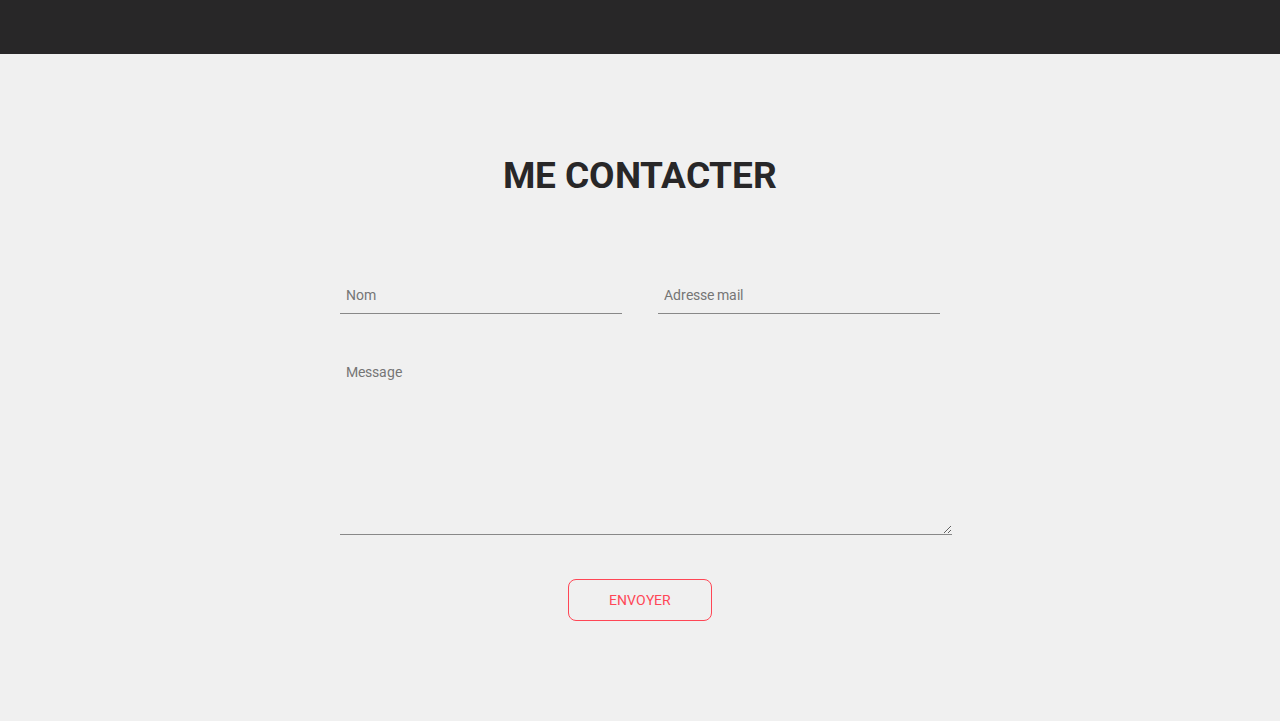
==== commit 0abccf67: "change file extension" ====
--- a/full screen video/index.html
+++ b/full screen video/index.html
@@ -58,7 +58,7 @@
         <div class="about-me-content">
             <div class="col left"><img class="about-img" src="moi.jpeg"> </div>
             <div class="col right"> 
-            <div class="txt">Etudiant en première année de master spécialité Software Engineering. Passionné par le web design et la réalisation de site internet. Je suis à la recherche d’un stage technique de 20 semaines s’étendant sur la période du 26 avril au 24 septembre 2021. Pour mon projet professionnel je souhaiterais à terme, contribuer à la transition numérique dans mon île natale, la Martinique, afin que les entreprises locales disposent à minima d'une présence active sur internet.</div>    
+            <div class="txt">Etudiant en première année de master spécialité Software Engineering. Passionné par le web design et la réalisation de site internet. Je suis à la recherche d’un stage technique de 20 semaines s’étendant sur la période du 26 avril au 24 septembre 2021.Pour mon projet professionnel je souhaiterais à terme, contribuer à la transition numérique dans mon île natale, la Martinique, afin que les entreprises locales disposent à minima d'une présence active sur internet.</div>    
               <a class="btn2" href="https://www.linkedin.com/in/hilaire-francois-xavier-382012174" type="button">Voir mon CV</a>          
             </div>
           </div>      
@@ -117,7 +117,7 @@
         <h2 class="my-project-title">Mes Projets</h2>
         <div class="blog-posts">
           <div class="post">
-            <img src="2.png" alt="" class="post-img">
+            <img src="2.PNG" alt="" class="post-img">
             <div class="post-content">
               <h3 class="my-project-def">Site internet factorielle 52 réalisé pour un camarade entrepreneur</h3>
               <span class="date"> Juillet 2020</span>
@@ -125,7 +125,7 @@
           </div>
 
           <div class="post">
-            <img src="3.png" alt="" class="post-img">
+            <img src="3.PNG" alt="" class="post-img">
             <div class="post-content">
               <h3 class="my-project-def">Site internet make me up réalisé pour l'association du même nom</h3>
               <span class="date">Août 2019</span>
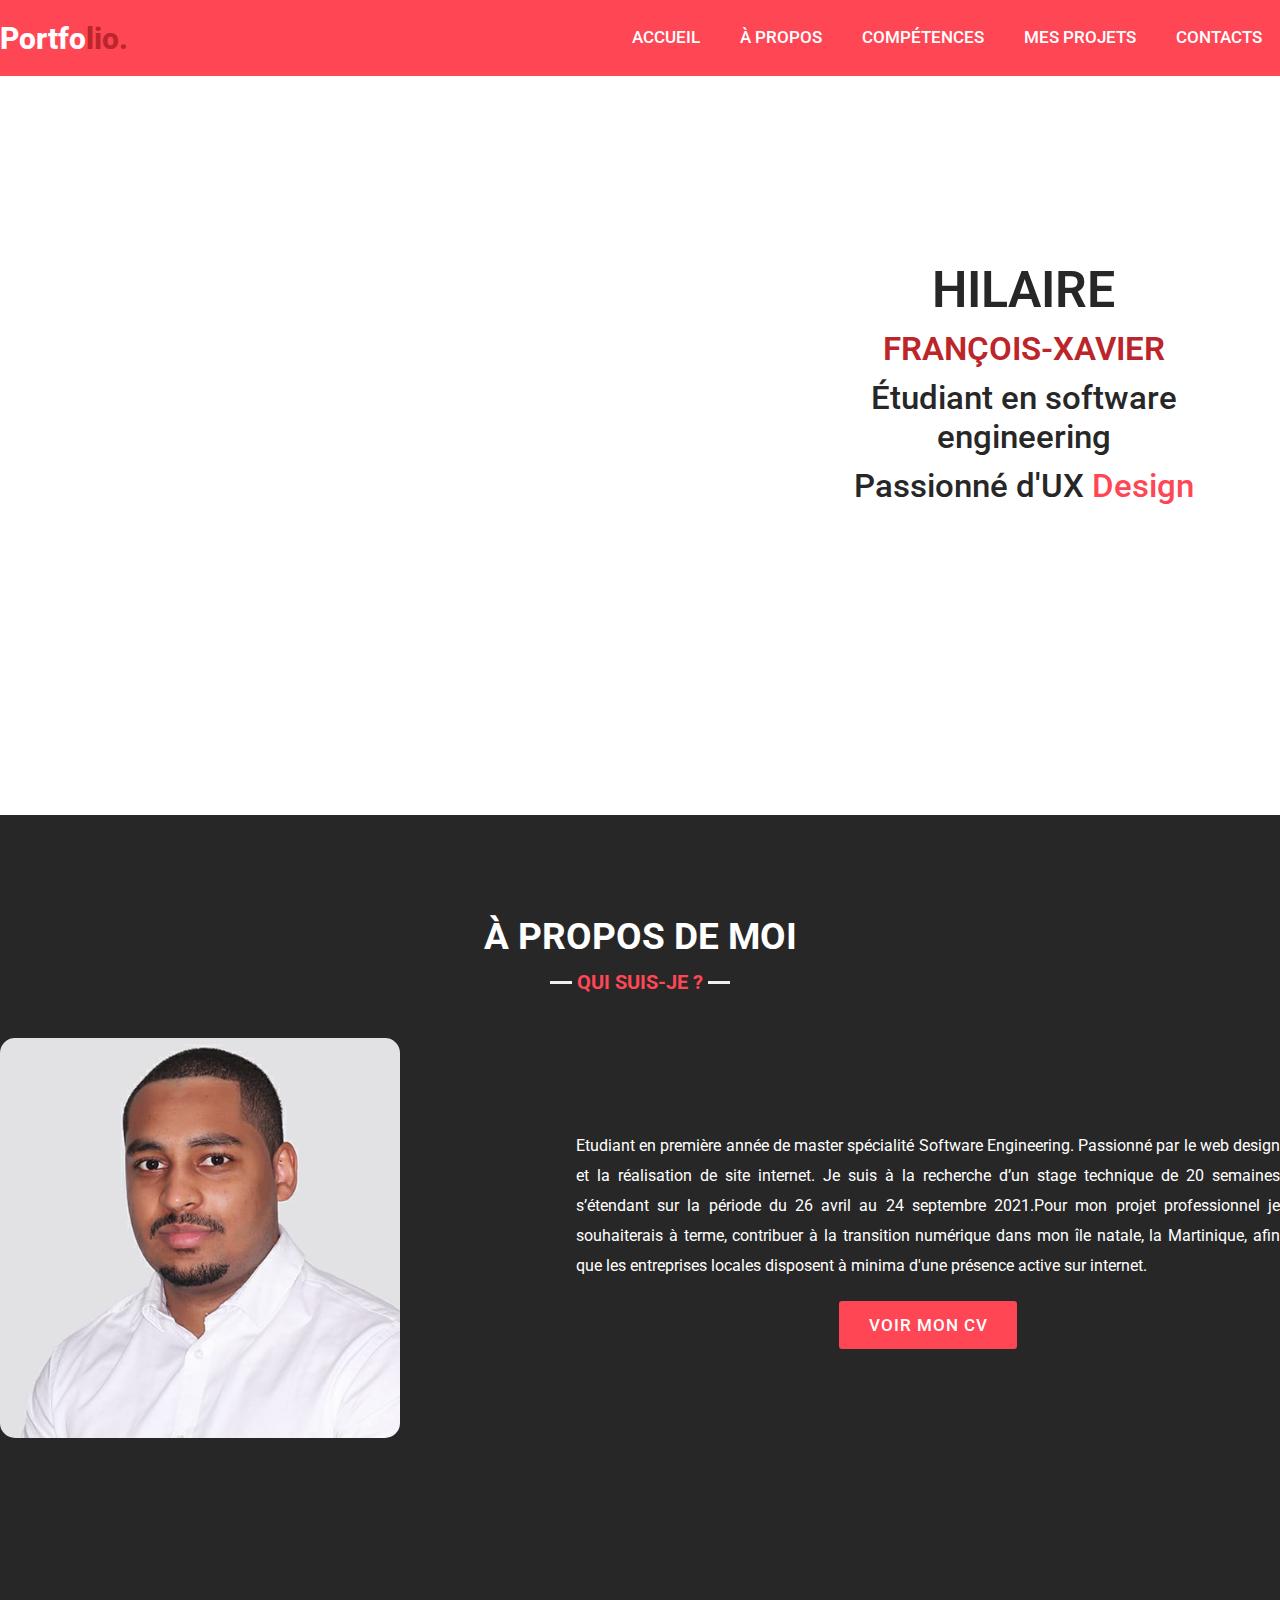
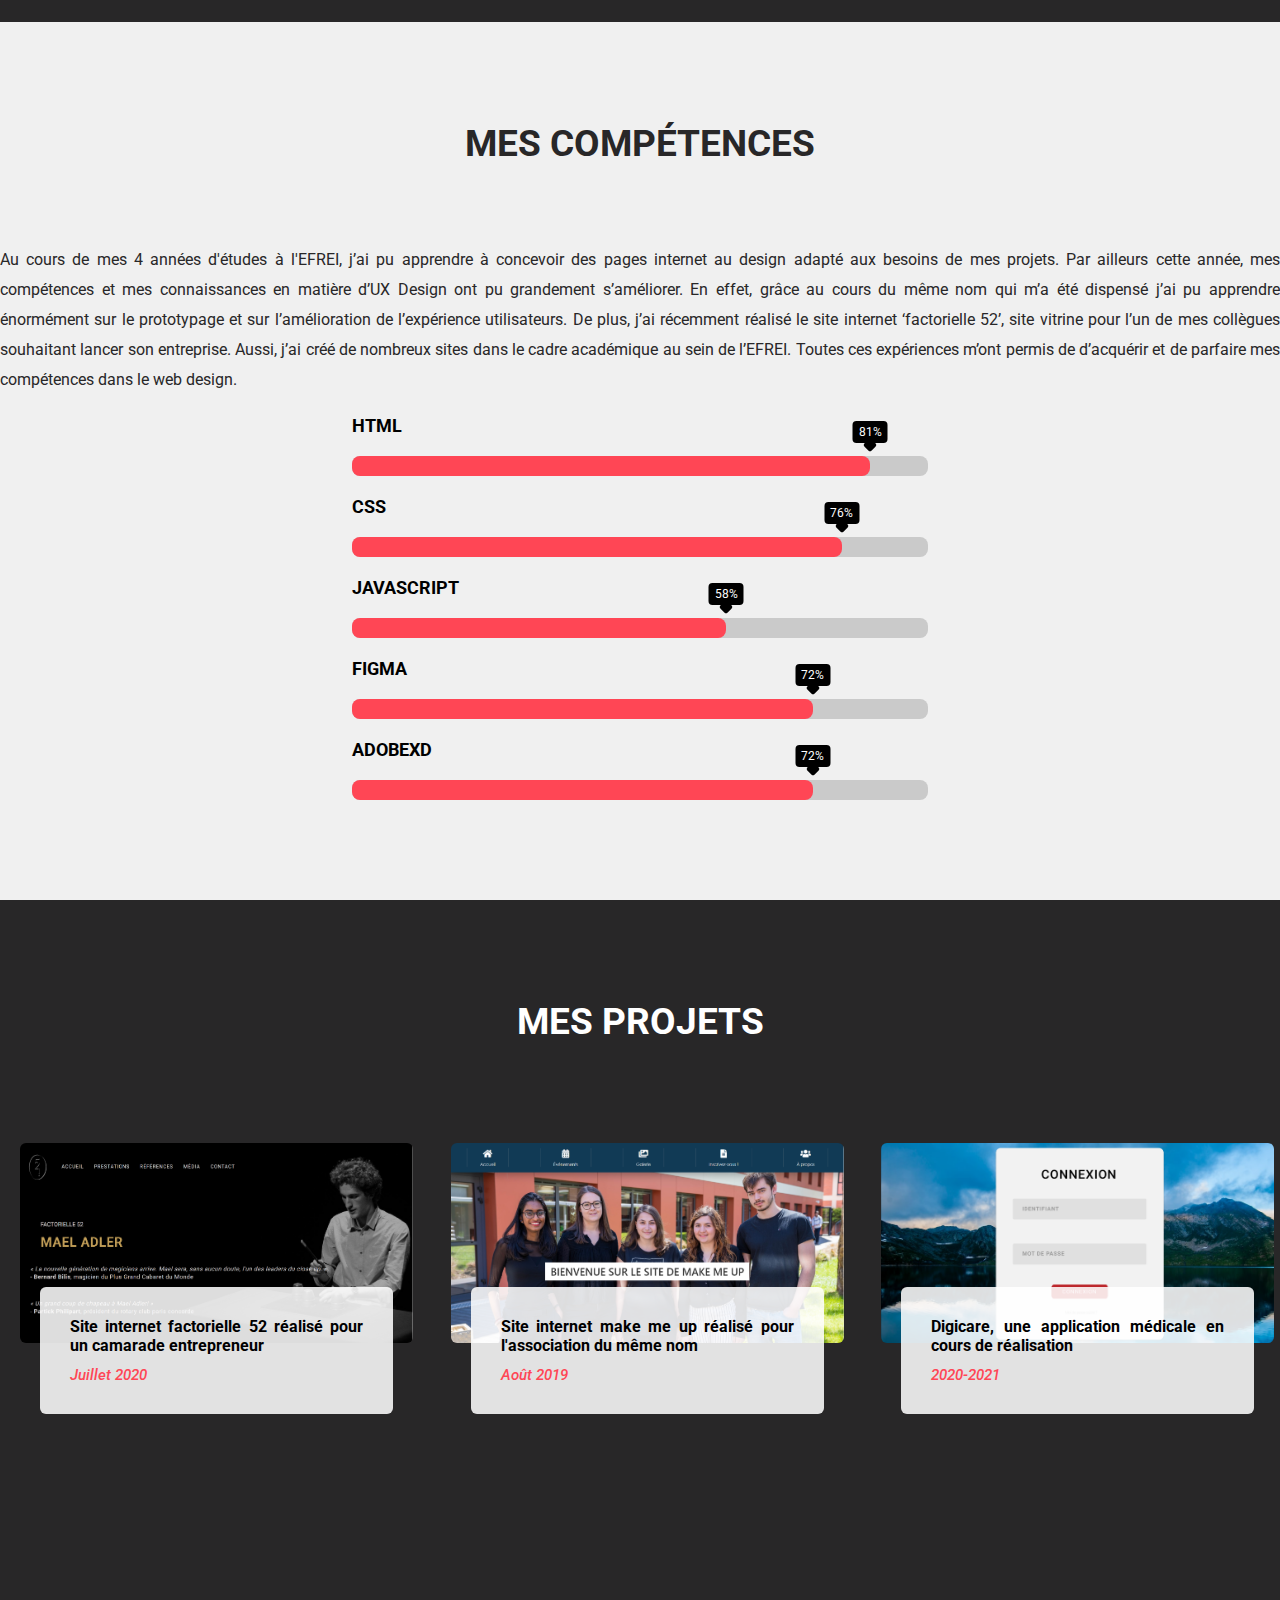
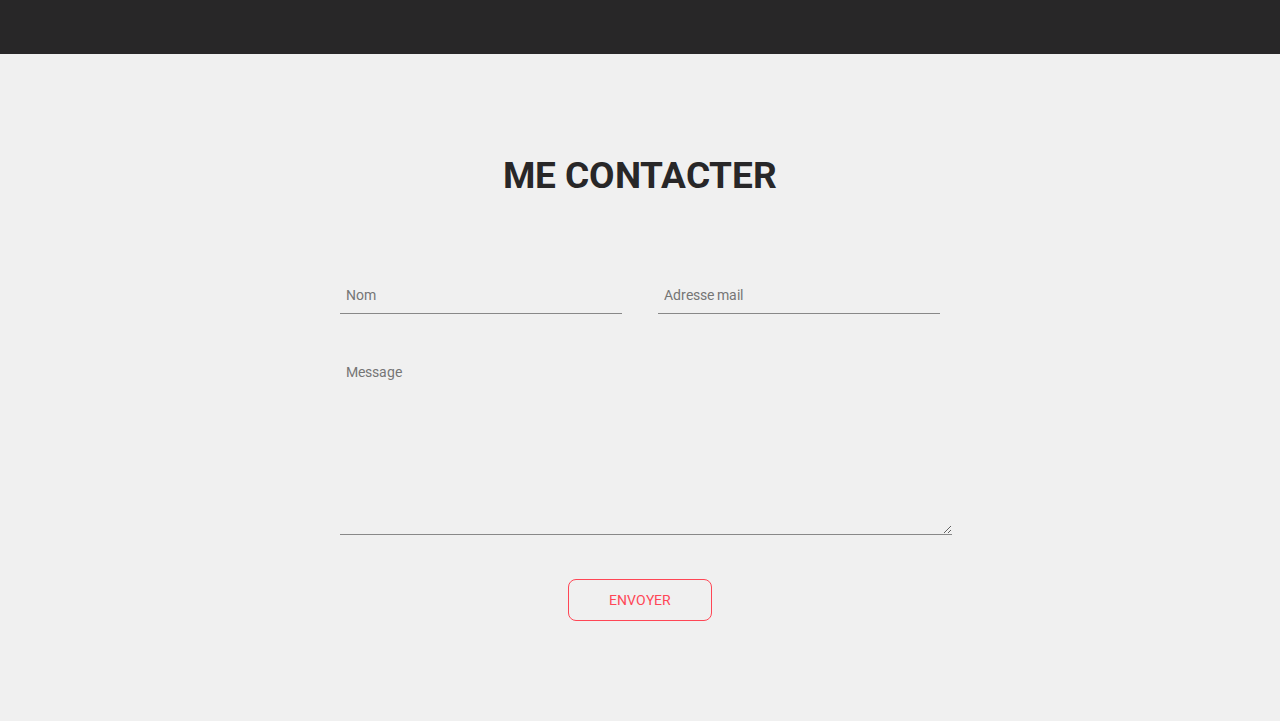
==== commit d3a588db: "change project architecture" ====
--- a/full screen video/index.html
+++ b/full screen video/index.html
@@ -4,7 +4,7 @@
   <meta charset="UTF-8">
   <meta name="viewport" content="width=device-width, initial-scale=1.0">
   <title>HILAIRE François-Xavier</title>
-  <link rel="stylesheet" href="style.css">
+  <link rel="stylesheet" href="public/css/style.css">
   <link rel="stylesheet" href="https://cdnjs.cloudflare.com/ajax/libs/font-awesome/5.13.0/css/all.min.css">
   <script src="https://code.jquery.com/jquery-3.5.1.js"></script>
 </head>
@@ -56,7 +56,7 @@
       <div class="max">
         <h2 class="about-title">à propos de moi</h2>
         <div class="about-me-content">
-            <div class="col left"><img class="about-img" src="moi.jpeg"> </div>
+            <div class="col left"><img class="about-img" src="public/img/moi.jpeg"> </div>
             <div class="col right"> 
             <div class="txt">Etudiant en première année de master spécialité Software Engineering. Passionné par le web design et la réalisation de site internet. Je suis à la recherche d’un stage technique de 20 semaines s’étendant sur la période du 26 avril au 24 septembre 2021.Pour mon projet professionnel je souhaiterais à terme, contribuer à la transition numérique dans mon île natale, la Martinique, afin que les entreprises locales disposent à minima d'une présence active sur internet.</div>    
               <a class="btn2" href="https://www.linkedin.com/in/hilaire-francois-xavier-382012174" type="button">Voir mon CV</a>          
@@ -117,7 +117,7 @@
         <h2 class="my-project-title">Mes Projets</h2>
         <div class="blog-posts">
           <div class="post">
-            <img src="2.PNG" alt="" class="post-img">
+            <img src="public/img/2.PNG" alt="" class="post-img">
             <div class="post-content">
               <h3 class="my-project-def">Site internet factorielle 52 réalisé pour un camarade entrepreneur</h3>
               <span class="date"> Juillet 2020</span>
@@ -125,7 +125,7 @@
           </div>
 
           <div class="post">
-            <img src="3.PNG" alt="" class="post-img">
+            <img src="public/img/3.PNG" alt="" class="post-img">
             <div class="post-content">
               <h3 class="my-project-def">Site internet make me up réalisé pour l'association du même nom</h3>
               <span class="date">Août 2019</span>
@@ -133,7 +133,7 @@
           </div>
 
           <div class="post">
-            <img src="4.png" alt="" class="post-img">
+            <img src="public/img/4.png" alt="" class="post-img">
             <div class="post-content">
               <h3 class="my-project-def">Digicare, une application médicale en cours de réalisation</h3>
               <span class="date">2020-2021</span>
@@ -157,7 +157,7 @@
 
       </div>
     </section>
-  <script type="text/javascript" src="script.js"></script>
+  <script type="text/javascript" src="public/js/script.js"></script>
 </body>
 
 </html>--- a/full screen video/public/css/style.css
+++ b/full screen video/public/css/style.css
@@ -0,0 +1,669 @@
+@import url(http://fonts.googleapis.com/css?family=Roboto:400,100,100italic,300,300ita‌​lic,400italic,500,500italic,700,700italic,900italic,900);
+html, body, html * {
+  font-family: 'Roboto', sans-serif;
+  scroll-behavior: smooth;
+}
+
+*{
+  margin: 0;
+  padding: 0;
+  font-family: "Open Sans";
+  text-decoration: none;
+}
+
+.full-screen{
+  width: 100%;
+  height: 100vh;
+  overflow: hidden;
+  display: flex;
+  align-items: center;
+  justify-content: flex-start;
+
+}
+
+.full-screen video{
+  position: absolute;
+  left: 0;
+  top: 0;
+  width: 100%;
+  height: 100%;
+  object-fit: cover;
+  z-index: -1;
+  filter: brightness(80%);
+}
+
+
+.nav{
+  width: 100%;
+  position: fixed;
+  background:  #ff4655;
+  padding: 15px 0;
+  z-index: 1;
+}
+
+.nav .max .logo a{
+  list-style: none;
+  color: #fff;
+  font-size:30px;
+  font-weight: 800;
+}
+
+.nav .menu li{
+  list-style: none;
+  display: inline-block;
+  padding: 12px 18px;
+}
+.nav .menu li a {
+  color: #fff;
+  font-size: 17px;
+  font-weight: 500;
+  text-transform: uppercase;
+  text-align: center;
+}
+
+.content{
+  width: 99%;
+  margin-left: auto;
+  margin-right: auto;
+  margin-top: 20%;
+  text-align: center;
+
+}
+
+.wlcm{
+  padding-bottom: 6%;
+}
+.content p{
+  padding-top: 10px;
+}
+
+.menu ul li::after{
+  content: '';
+  width:0;
+  height: 2px;
+  background: #fff;
+  display:block;
+  margin:auto;
+  transition: 1s;
+}
+
+.menu ul li:hover:after{
+   width: 100%;
+}
+
+.nav .max{
+  display: flex;
+  align-items: center;
+  justify-content: space-between;
+}
+
+.max{
+  max-width: 1300px;
+  margin-left: auto;
+  margin-right: auto;
+}
+
+
+.acceuil{
+  display: flex;
+}
+
+
+
+.text-1{
+  color: #282728;
+  
+  font-size: 33px;
+  font-weight: 500;
+}
+.text-1  span{
+  color: #ff4655
+}
+
+.text-2{
+  font-size: 50px;
+  font-weight: 600;
+  text-transform: uppercase;
+  color: #282728;
+  
+
+}
+.logo span{
+  color: #BC252A;
+}
+
+.text-3{
+
+  font-size: 33px;
+  font-weight: 600;
+  text-transform: uppercase;
+  color: #BC252A;
+  
+
+}
+
+.btn-menu{
+  color: #fff;
+  font-size: 23px;
+  cursor: pointer;
+  display: none;
+}
+
+
+
+@media(max-width: 1104px){
+  .about-img{
+  height: 320px;
+  width: 320px;
+   
+  }
+
+}
+
+@media(max-width: 1120px){
+
+  .btn-menu{
+  display: block;
+  z-index: 999;
+  }
+  .btn-menu i.active:before{
+    content: "\f00d";
+  }
+
+  .nav .menu{
+    position: fixed;
+    background: #ff4655;
+    height: 100vh;
+    width: 100%;
+    left: -100%;
+    top: 0;
+    text-align: center;
+    padding-top: 80px;
+    transition:0.6s ease-in-out;
+  }
+
+  .nav .menu.active{
+    left: 0;
+  }
+
+  .nav .menu li{
+    display: block;
+  }
+
+  .nav .menu li a {
+    display: inline-block;
+    margin: 20px 0;
+    font-size: 25px;
+  }
+
+  .acceuil .content .text-1{
+
+    font-size: 20px;
+
+  }
+
+  .acceuil .content .text-2{
+
+    font-size: 35px;
+    
+  }
+
+  .acceuil .content .text-3{
+    font-size: 20px;
+  }
+
+  .about-me .about-me-content .col{
+    width: 100%;
+  }
+  .max{
+    max-width: 800px;
+  }
+
+  .about-me .about-me-content .left{
+    display: flex;
+    justify-content: center;
+    margin: 0 auto 60px;
+
+  }
+
+   .about-me .about-me-content .right{
+   flex: 100%;
+  }
+
+    .left2{
+    display: flex;
+    justify-content: center;
+    margin: 10% auto 60px;
+
+  }
+
+  .right2{
+   flex: 100%;
+  }
+
+  .content{
+    margin-top:-20%;
+  }
+
+
+
+
+}
+
+
+@media(max-width: 946px){
+
+  .max{
+    padding: 0 50px;
+  }
+
+
+}
+
+
+
+@media(max-width: 687px){
+  .acceuil .content .text-1{
+
+    font-size: 17px;
+
+  }
+
+  .acceuil .content .text-2{
+
+    font-size: 25px;
+    
+  }
+
+  .acceuil .content .text-3{
+    font-size: 17px;
+  }  
+
+}
+
+.about-me{
+  padding: 100px 0px;
+  background-color: #282728
+}
+
+.about-me .about-title{
+  position: relative;
+  text-align: center;
+  text-transform: uppercase;
+  font-size: 37px;
+  color: #fff;
+  margin-bottom: 60px;
+  padding-bottom: 20px;
+
+}
+
+
+
+.about-me .about-title::before{
+
+  content: '';
+  position: absolute;
+  bottom: -6px;
+  left: 50%;
+  width: 180px;
+  height: 3px;
+  background: #F0F0F0;
+  transform: translate(-50%);
+}
+
+@media(max-width: 411px){
+  .about-me .about-title::before{
+    bottom: 2px;
+  }
+
+}
+.about-me .about-title::after{
+  top: 80%;
+  content: 'qui suis-je ?';
+  position: absolute;
+  bottom: -15px;
+  left: 50%;
+  font-size: 20px;
+  color: #ff4655;
+  padding: 5px;
+  background: #282728;
+  transform: translate(-50%);
+}
+.about-img{
+  height: 400px;
+  width: 400px;
+  object-fit: cover;
+  border-radius: 15px;
+}
+
+.about-me-content{
+  display: flex;
+  flex-wrap: wrap;
+  justify-content: space-between;
+  align-items: center;
+  padding-bottom: 80px;
+}
+
+.left{
+  width: 45%;
+}
+.right{
+  width: 55%;
+}
+
+.left2{
+  width: 60%;
+}
+.right2{
+  width: 40%;
+}
+
+.txt{
+  color: #fff;
+  text-align: justify;
+  line-height: 30px;
+}
+
+.txt2{
+  color: #282728;
+  text-align: justify;
+  line-height: 30px;
+}
+
+.btn2 {
+ 
+  margin-top: 20px;
+  width: 150px;
+  margin-right: auto;
+  margin-left: auto;
+  padding: 13px;
+  font-size: 17px;
+  font-weight: 500;
+  letter-spacing: 1px;
+  display: block;
+  text-align: center;
+  text-transform: uppercase;
+  background-color: #ff4655;
+  border: 1px solid transparent;
+  color: #fff;
+  -webkit-border-radius: 3px;
+  border-radius: 3px;
+  -webkit-transition: all 0.3s ease-in-out;
+  -moz-transition: all 0.3s ease-in-out;
+  transition: all 0.7s ease-in-out;
+  outline: none;
+  cursor: pointer;
+}
+
+.btn2:hover {
+  background-color: #282728;
+  color: #ff4655;
+  border-color: #ff4655;
+}
+
+
+.my-skill{
+  padding: 100px 0px;
+  background-color: #F0F0F0;
+}
+
+.my-skill .skill-title{
+  position: relative;
+  text-align: center;
+  text-transform: uppercase;
+  font-size: 37px;
+  color: #282728;
+  margin-bottom: 60px;
+  padding-bottom: 20px;
+
+}
+
+.skills{
+  width: 45%;
+  margin-right: auto;
+  margin-left: auto;
+  padding: 0 60px;
+}
+
+.skill-name{
+  font-size: 18px;
+  font-weight: 700;
+  text-transform: uppercase;
+  margin: 20px 0;
+}
+
+.skill-bar{
+  height: 20px;
+  background: #cacaca;
+  border-radius: 8px;
+}
+
+.skill-per{
+  height: 20px;
+  background-color: #ff4655;
+  border-radius: 8px;
+  width: 0;
+  transition: 1s linear;
+  position: relative;
+}
+
+.skill-per::before{
+  content: attr(per);
+  position: absolute;
+  padding: 4px 6px;
+  background-color: #000;
+  color: #fff;
+  font-size: 12px;
+  border-radius: 4px;
+  top: -35px;
+  right: 0;
+  transform: translateX(50%);
+}
+
+.skill-per::after{
+  content: '';
+  position: absolute;
+  width: 10px;
+  height: 10px;
+  background-color: #000;
+  top: -16px;
+  right: 0;
+  transform: translateX(50%) rotate(45deg);
+  border-radius: 2px;
+}
+
+
+
+.blog-posts{
+  width: 98%;
+  margin-left: auto;
+  margin-right: auto;
+  padding: 20px;
+  padding-bottom: 80px;
+  display: flex;
+  justify-content: space-between;
+  flex-wrap: wrap;
+  cursor: pointer;
+}
+
+.post{
+  width: calc(33.333% - 25px);
+  overflow: hidden;
+}
+
+.post-img{
+  width: 100%;
+  height: 200px;
+  border-radius: 6px;
+  transition: .3s linear;
+}
+
+.post-content{
+  background-color: #ffffffdd;
+  margin: 0 20px;
+  padding: 30px;
+  border-radius: 6px;
+  transform: translateY(-60px);
+  transition: .3s linear;
+}
+
+.post-content h3{
+  font-size: 16px;
+  margin-bottom: 10px;
+}
+
+.date{
+  font-size: 15px;
+  font-style: italic;
+  font-weight: 500;
+  color: #FF4655;
+}
+
+.post:hover .post-img{
+  transform: translateY(20px);
+}
+
+.post:hover .post-content{
+  transform: translateY(-80px);
+}
+
+@media screen and (max-width: 1200px){
+  .blog-posts{
+    justify-content: center;
+  }
+  .post{
+    width: min(600px, 100%);
+  }
+  .post-img{
+  height: 300px;
+
+  }
+
+}
+
+
+.my-project{
+  padding: 100px 0px;
+  background-color: #282728;
+}
+
+.my-project .my-project-title{
+  position: relative;
+  text-align: center;
+  text-transform: uppercase;
+  font-size: 37px;
+  color: #fff;
+  margin-bottom: 60px;
+  padding-bottom: 20px;
+
+}
+
+.my-project-def{
+  text-align: justify;
+}
+
+
+
+.contact-me{
+  background-color: #f0f0f0;
+
+}
+
+.contact-section{
+  padding: 100px 0;
+  text-align: center;
+}
+
+.inner-width{
+  max-width: 600px;
+  margin: auto;
+  padding: 0 20px;
+}
+
+.contact-section h2{
+  position: relative;
+  text-align: center;
+  text-transform: uppercase;
+  font-size: 37px;
+  color: #282728;
+  margin-bottom: 60px;
+  padding-bottom: 20px;
+}
+
+.name,.email,.message{
+  background: none;
+  border:none;
+  outline: none;
+  border-bottom: 1px solid;
+  color: #888;
+  padding: 10px 6px;
+  font-size: 14px;
+  margin-bottom: 40px;
+}
+
+.name{
+  float: left;
+  width: 270px;
+}
+
+.email{
+  float: right;
+  width: 270px;
+}
+
+.message{
+  min-width: 100%;
+  max-width: 100%;
+}
+
+
+.contact-section button{
+  background: none;
+  color: #ff4655;
+  border: 1px solid #ff4655;
+  padding: 12px 40px;
+  border-radius: 8px;
+  text-transform: uppercase;
+  font-size: 14px;
+  transition: 0.4s linear;
+  cursor: pointer;
+}
+
+.contact-section button:hover{
+  background: #ff4655;
+  color: #fff;
+}
+
+
+@media screen and (max-width:600px){
+  .name,.email{
+    width: 100%;
+  }
+}
+
+
+.adhd-top-video {
+    width: 100%;
+    height: 100%;
+    max-width: 1034px;
+    max-height: 543px;
+    padding-top: 15%;
+    margin: 0 auto;
+}
+.adhd-top-video .adhd-top-video2 {
+    position: relative;
+    padding-top: 25px;
+    padding-bottom: 67.5%;
+    height: 0;
+}
+.adhd-top-video iframe {
+    box-sizing: border-box;
+    background: url(https://www.adhdcentre.co.uk/wp-content/uploads/2018/02/macbook.png) center center no-repeat;
+    background-size: contain;
+    padding: 11.9% 15.5% 14.8%;
+    position: absolute;
+    top: 0;
+    left: 0;
+    width: 100%;
+    height: 100%;
+}